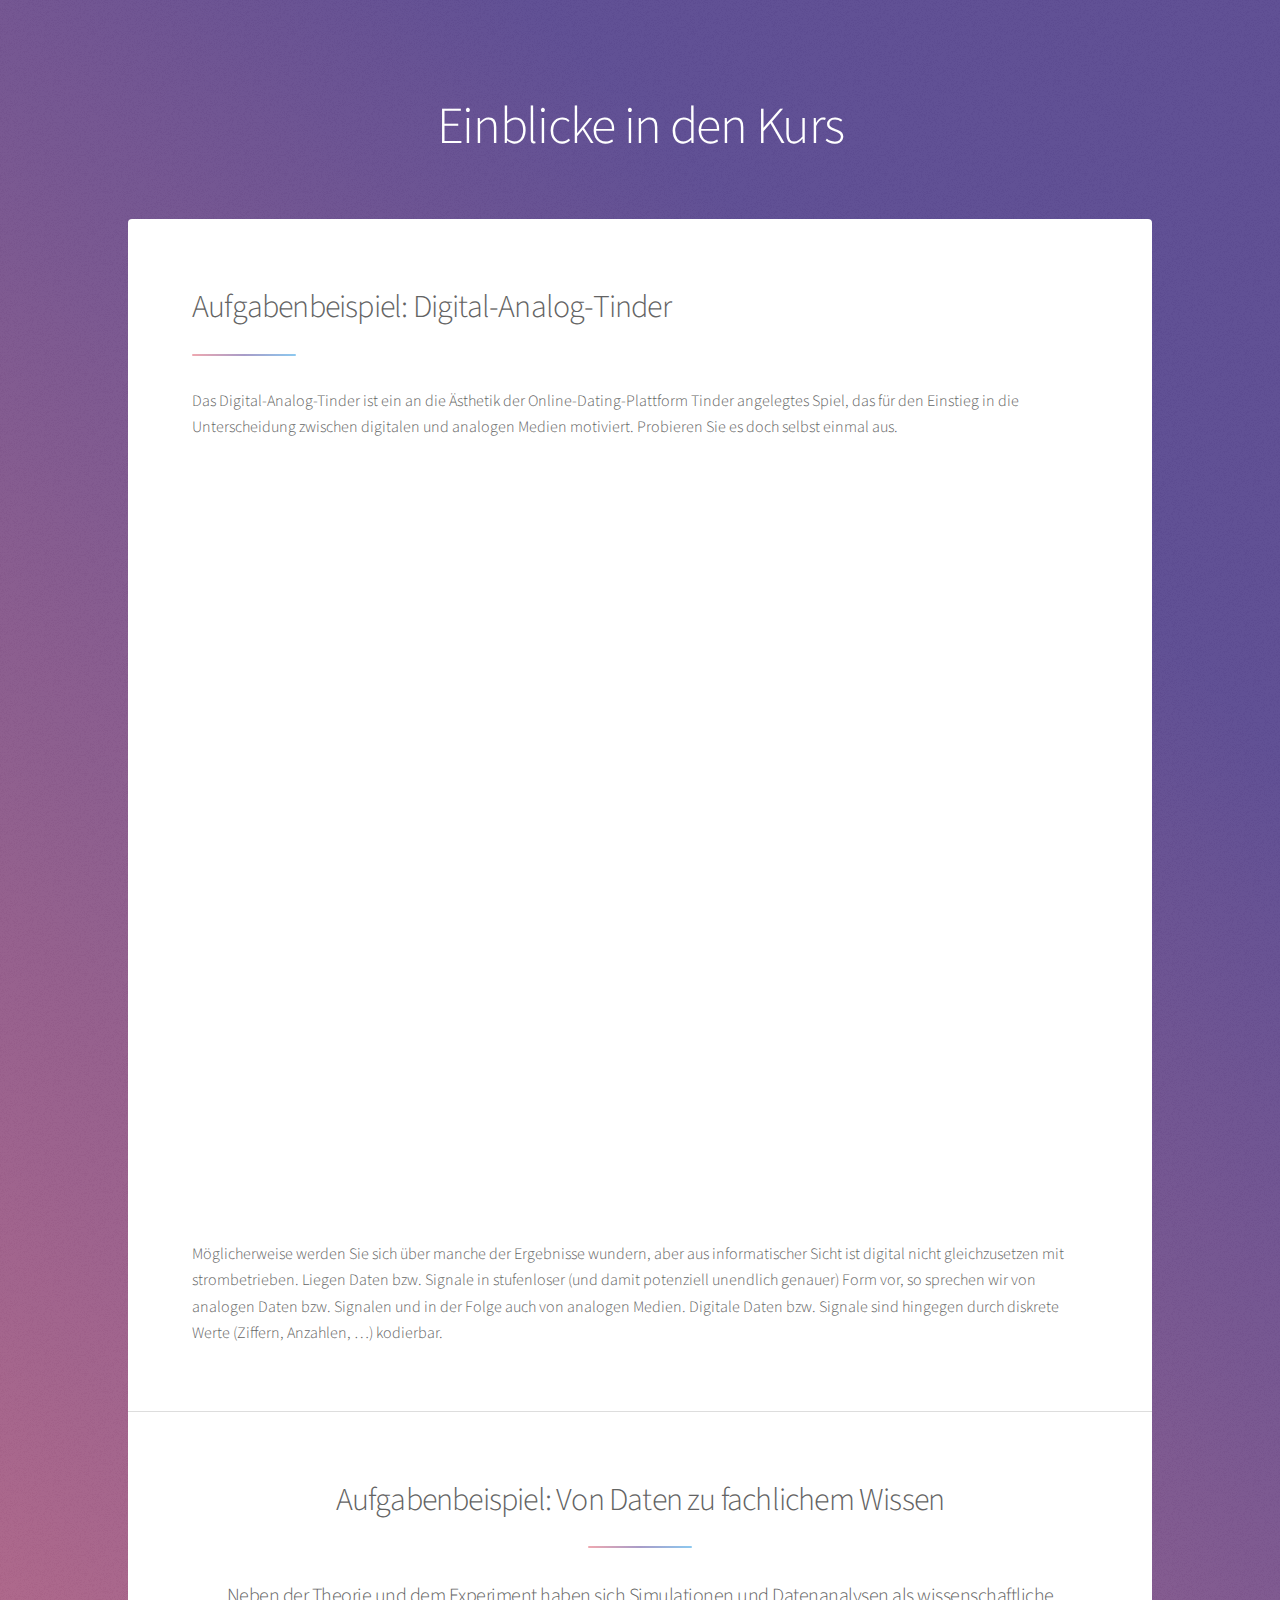
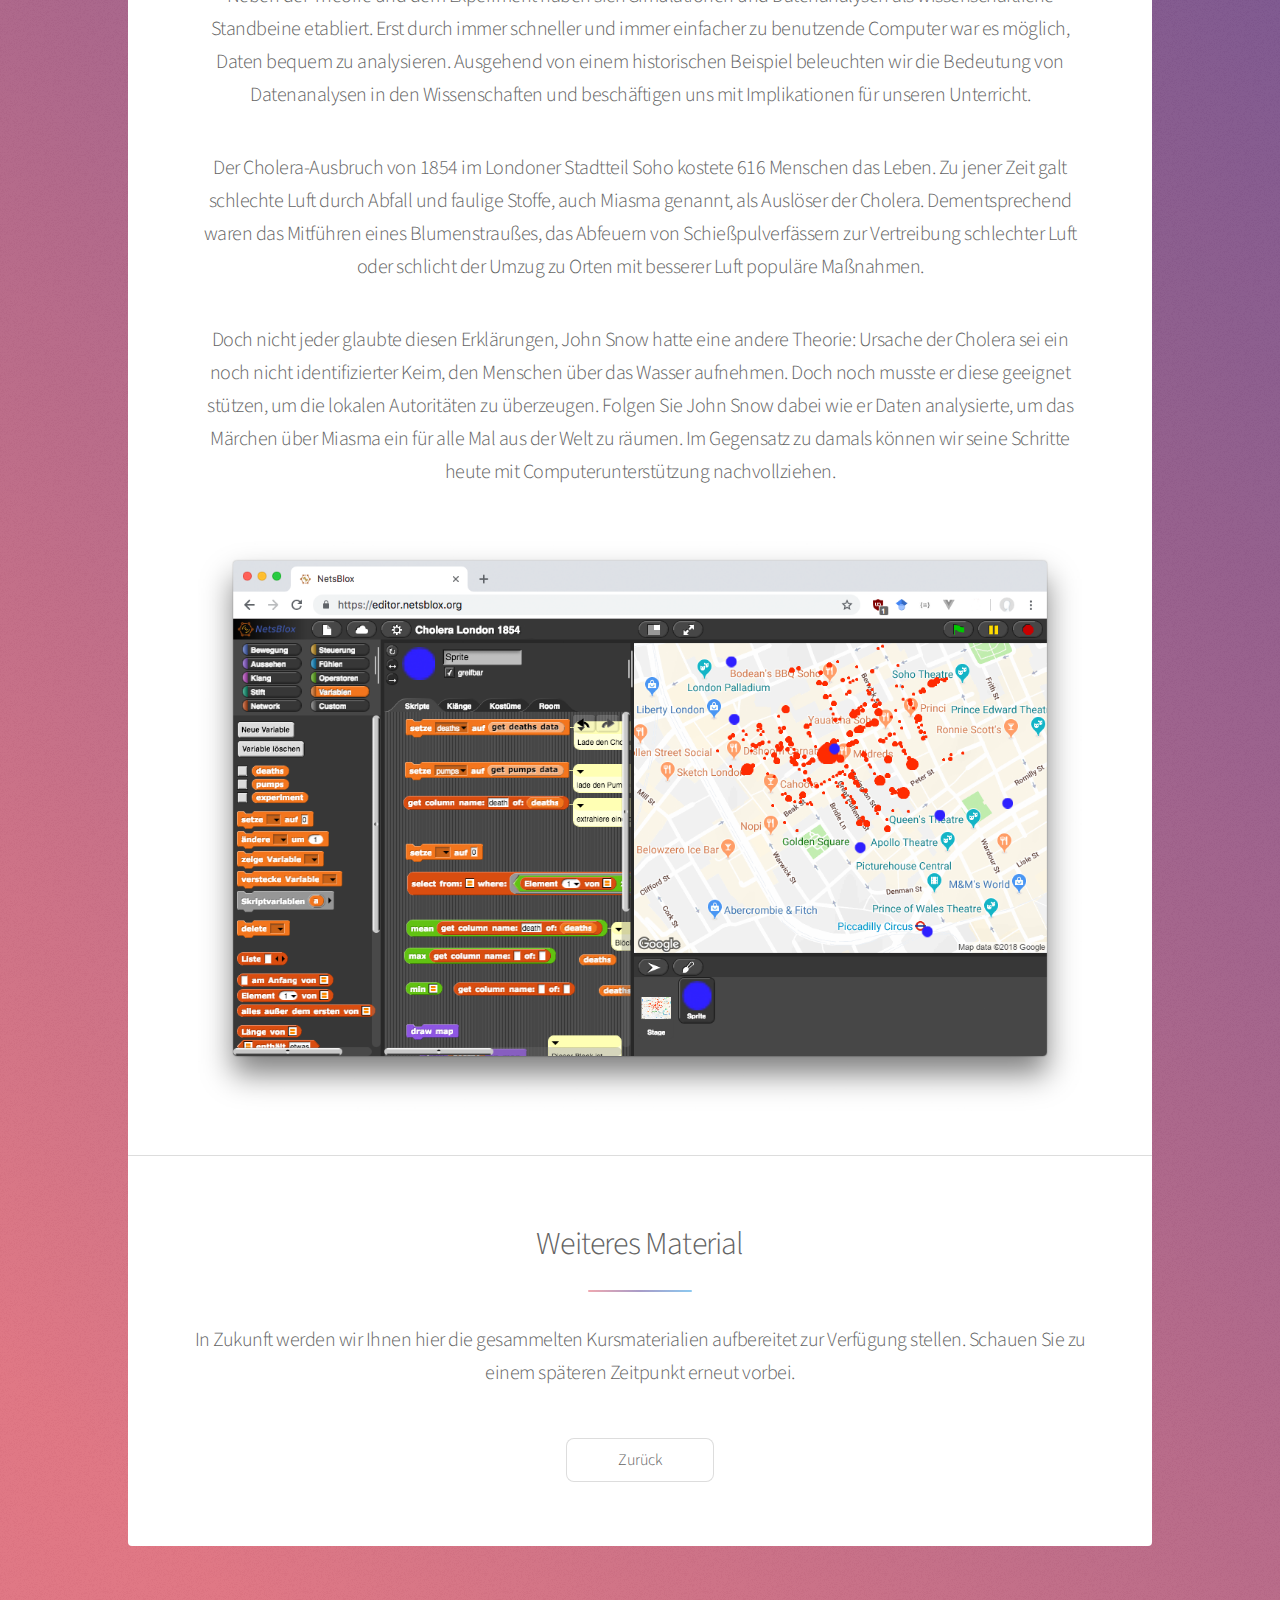
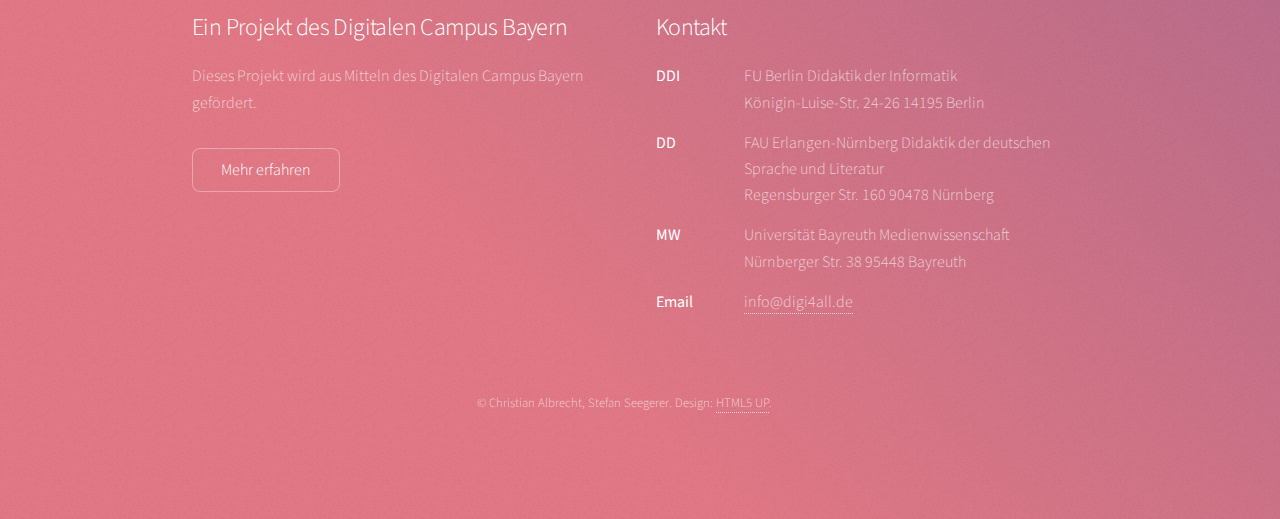
==== details.html @ 06f34b9c "website new design" ====
<!DOCTYPE HTML>
<!--
	Stellar by HTML5 UP
	html5up.net | @ajlkn
	Free for personal and commercial use under the CCA 3.0 license (html5up.net/license)
-->
<html>
	<head>
		<title>digi4all</title>
		<meta charset="utf-8" />
		<meta name="viewport" content="width=device-width, initial-scale=1, user-scalable=no" />
		<link rel="stylesheet" href="assets/css/main.css" />
		<noscript><link rel="stylesheet" href="assets/css/noscript.css" /></noscript>
	</head>
	<body class="">

		<!-- Wrapper -->
			<div id="wrapper">

				<!-- Header -->
					<header id="header" class="alt">
						<h1>Einblicke in den Kurs</h1>
					</header>



				<!-- Main -->
					<div id="main">

						<!-- Introduction -->
							<section id="intro" class="main">
								<div class="spotlight">
									<div class="content">
										<header class="major">
											<h2>Aufgabenbeispiel: Digital-Analog-Tinder</h2>
										</header>
										<p>Das Digital-Analog-Tinder ist ein an die Ästhetik der Online-Dating-Plattform Tinder angelegtes Spiel, das für den Einstieg in die Unterscheidung zwischen digitalen und analogen Medien motiviert. Probieren Sie es doch selbst einmal aus.</p>
                                        <iframe src="http://www.stefanseegerer.de/digi4all-interactives/digital-analog-tinder/index.html?comments" width="100%" height="760px"> </iframe>
                                        <p>Möglicherweise werden Sie sich über manche der Ergebnisse wundern, aber aus informatischer Sicht ist digital nicht gleichzusetzen mit strombetrieben. Liegen Daten bzw. Signale in stufenloser (und damit potenziell unendlich genauer) Form vor, so sprechen wir von analogen Daten bzw. Signalen und in der Folge auch von analogen Medien. Digitale Daten bzw. Signale sind hingegen durch diskrete Werte (Ziffern, Anzahlen, …) kodierbar.</p>
									</div>
								</div>
							</section>

						<!-- First Section -->
							<section id="first" class="main special">
								<header class="major">
									<h2>Aufgabenbeispiel: Von Daten zu fachlichem Wissen</h2>
                                    <p>Neben der Theorie und dem Experiment haben sich Simulationen und Datenanalysen als wissenschaftliche Standbeine etabliert. Erst durch immer schneller und immer einfacher zu benutzende Computer war es möglich, Daten bequem zu analysieren. Ausgehend von einem historischen Beispiel beleuchten wir die Bedeutung von Datenanalysen in den Wissenschaften und beschäftigen uns mit Implikationen für unseren Unterricht.</p>
                                    
                                    <p>Der Cholera-Ausbruch von 1854 im Londoner Stadtteil Soho kostete 616 Menschen das Leben. Zu jener Zeit galt schlechte Luft durch Abfall und faulige Stoffe, auch Miasma genannt, als Auslöser der Cholera. Dementsprechend waren das Mitführen eines Blumenstraußes, das Abfeuern von Schießpulverfässern zur Vertreibung schlechter Luft oder schlicht der Umzug zu Orten mit besserer Luft populäre Maßnahmen.</p>
                                        
                                    <p>Doch nicht jeder glaubte diesen Erklärungen, John Snow hatte eine andere Theorie: Ursache der Cholera sei ein noch nicht identifizierter Keim, den Menschen über das Wasser aufnehmen. Doch noch musste er diese geeignet stützen, um die lokalen Autoritäten zu überzeugen. Folgen Sie John Snow dabei wie er Daten analysierte, um das Märchen über Miasma ein für alle Mal aus der Welt zu räumen. Im Gegensatz zu damals können wir seine Schritte heute mit Computerunterstützung nachvollziehen.</p>
								</header>
								
                                <img src="images/netsblox.png" width="100%"/>
							</section>

						<!-- Second Section -->
							<section id="second" class="main special">
								<header class="major">
									<h2>Weiteres Material</h2>
									<p>In Zukunft werden wir Ihnen hier die gesammelten Kursmaterialien aufbereitet zur Verfügung stellen. Schauen Sie zu einem späteren Zeitpunkt erneut vorbei.</p>
								</header>
                                <footer>
                                    
                                    <ul class="actions special">
										<li><a href="main.html" class="button">Zurück</a></li>
									</ul>

                                </footer>
							</section>

					</div>

				<!-- Footer -->
					<footer id="footer">
						<section>
							<h2>Ein Projekt des Digitalen Campus Bayern</h2>
							<p>Dieses Projekt wird aus Mitteln des Digitalen Campus Bayern gefördert.</p>
							<ul class="actions">
								<li><a href="https://www.stmwk.bayern.de/studenten/digitalisierung/hochschule-digitaler-campus.html" class="button">Mehr erfahren</a></li>
							</ul>
						</section>
						<section>
							<h2>Kontakt</h2>
							<dl class="alt">
								<dt>DDI</dt>
								<dd>FU Berlin Didaktik der Informatik <br> Königin-Luise-Str. 24-26 14195 Berlin</dd>
								<dt>DD</dt>
								<dd>FAU Erlangen-Nürnberg Didaktik der deutschen Sprache und Literatur <br> Regensburger Str. 160 90478 Nürnberg</dd>
                                <dt>MW</dt>
								<dd>Universität Bayreuth Medienwissenschaft <br> Nürnberger Str. 38 95448 Bayreuth</dd>
								<dt>Email</dt>
								<dd><a href="mailto:info@digi4all.de">info@digi4all.de</a></dd>
							</dl>
						</section>
						<p class="copyright">© Christian Albrecht, Stefan Seegerer. Design: <a href="https://html5up.net">HTML5 UP</a>.</p>
					</footer>

			</div>

		<!-- Scripts -->
			<script src="assets/js/jquery.min.js"></script>
			<script src="assets/js/jquery.scrollex.min.js"></script>
			<script src="assets/js/jquery.scrolly.min.js"></script>
			<script src="assets/js/browser.min.js"></script>
			<script src="assets/js/breakpoints.min.js"></script>
			<script src="assets/js/util.js"></script>
			<script src="assets/js/main.js"></script>

	
</body>
</html>
---- assets/css/main.css ----
@import url(font-awesome.min.css);
@import "https://fonts.googleapis.com/css?family=Source+Sans+Pro:300,400";

/*
	Stellar by HTML5 UP
	html5up.net | @ajlkn
	Free for personal and commercial use under the CCA 3.0 license (html5up.net/license)
*/

html, body, div, span, applet, object,
iframe, h1, h2, h3, h4, h5, h6, p, blockquote,
pre, a, abbr, acronym, address, big, cite,
code, del, dfn, em, img, ins, kbd, q, s, samp,
small, strike, strong, sub, sup, tt, var, b,
u, i, center, dl, dt, dd, ol, ul, li, fieldset,
form, label, legend, table, caption, tbody,
tfoot, thead, tr, th, td, article, aside,
canvas, details, embed, figure, figcaption,
footer, header, hgroup, menu, nav, output, ruby,
section, summary, time, mark, audio, video {
	margin: 0;
	padding: 0;
	border: 0;
	font-size: 100%;
	font: inherit;
	vertical-align: baseline;}

article, aside, details, figcaption, figure,
footer, header, hgroup, menu, nav, section {
	display: block;}

body {
	line-height: 1;
}

ol, ul {
	list-style: none;
}

blockquote, q {
	quotes: none;
}

	blockquote:before, blockquote:after, q:before, q:after {
		content: '';
		content: none;
	}

table {
	border-collapse: collapse;
	border-spacing: 0;
}

body {
	-webkit-text-size-adjust: none;
}

mark {
	background-color: transparent;
	color: inherit;
}

input::-moz-focus-inner {
	border: 0;
	padding: 0;
}

input, select, textarea {
	-moz-appearance: none;
	-webkit-appearance: none;
	-ms-appearance: none;
	appearance: none;
}

/* Basic */

	@-ms-viewport {
		width: device-width;
	}

	body {
		-ms-overflow-style: scrollbar;
	}

	@media screen and (max-width: 480px) {

		html, body {
			min-width: 320px;
		}

	}

	html {
		box-sizing: border-box;
	}

	*, *:before, *:after {
		box-sizing: inherit;
	}

	body {
		background-color: #935d8c;
		background-image: url("images/overlay.png"), -moz-linear-gradient(45deg, #e37682 15%, #5f4d93 85%);
		background-image: url("images/overlay.png"), -webkit-linear-gradient(45deg, #e37682 15%, #5f4d93 85%);
		background-image: url("images/overlay.png"), -ms-linear-gradient(45deg, #e37682 15%, #5f4d93 85%);
		background-image: url("images/overlay.png"), linear-gradient(45deg, #e37682 15%, #5f4d93 85%);
	}

		body.is-preload *, body.is-preload *:before, body.is-preload *:after {
			-moz-animation: none !important;
			-webkit-animation: none !important;
			-ms-animation: none !important;
			animation: none !important;
			-moz-transition: none !important;
			-webkit-transition: none !important;
			-ms-transition: none !important;
			transition: none !important;
		}

/* Type */

	body {
		background-color: #935d8c;
		color: rgba(255, 255, 255, 0.65);
	}

	body, input, select, textarea {
		font-family: "Source Sans Pro", Helvetica, sans-serif;
		font-size: 17pt;
		font-weight: 300;
		line-height: 1.65;
	}

		@media screen and (max-width: 1680px) {

			body, input, select, textarea {
				font-size: 14pt;
			}

		}

		@media screen and (max-width: 1280px) {

			body, input, select, textarea {
				font-size: 12pt;
			}

		}

		@media screen and (max-width: 360px) {

			body, input, select, textarea {
				font-size: 11pt;
			}

		}

	a {
		-moz-transition: color 0.2s ease, border-bottom 0.2s ease;
		-webkit-transition: color 0.2s ease, border-bottom 0.2s ease;
		-ms-transition: color 0.2s ease, border-bottom 0.2s ease;
		transition: color 0.2s ease, border-bottom 0.2s ease;
		text-decoration: none;
		border-bottom: dotted 1px;
		color: inherit;
	}

		a:hover {
			border-bottom-color: transparent;
		}

	strong, b {
		font-weight: 400;
	}

	em, i {
		font-style: italic;
	}

	p {
		margin: 0 0 2em 0;
	}

		p.content {
			-moz-columns: 20em 2;
			-webkit-columns: 20em 2;
			-ms-columns: 20em 2;
			columns: 20em 2;
			-moz-column-gap: 2em;
			-webkit-column-gap: 2em;
			-ms-column-gap: 2em;
			column-gap: 2em;
			text-align: justify;
		}

	h1, h2, h3, h4, h5, h6 {
		font-weight: 300;
		line-height: 1.5;
		margin: 0 0 0.7em 0;
		letter-spacing: -0.025em;
	}

		h1 a, h2 a, h3 a, h4 a, h5 a, h6 a {
			color: inherit;
			text-decoration: none;
		}

	h1 {
		font-size: 2.5em;
		line-height: 1.2;
	}

	h2 {
		font-size: 1.5em;
	}

	h3 {
		font-size: 1.25em;
	}

	h4 {
		font-size: 1.1em;
	}

	h5 {
		font-size: 0.9em;
	}

	h6 {
		font-size: 0.7em;
	}

	@media screen and (max-width: 736px) {

		h1 {
			font-size: 2em;
		}

	}

	sub {
		font-size: 0.8em;
		position: relative;
		top: 0.5em;
	}

	sup {
		font-size: 0.8em;
		position: relative;
		top: -0.5em;
	}

	blockquote {
		border-left: solid 4px;
		font-style: italic;
		margin: 0 0 2em 0;
		padding: 0.5em 0 0.5em 2em;
	}

	code {
		border-radius: 8px;
		border: solid 1px;
		font-family: "Courier New", monospace;
		font-size: 0.9em;
		margin: 0 0.25em;
		padding: 0.25em 0.65em;
	}

	pre {
		-webkit-overflow-scrolling: touch;
		font-family: "Courier New", monospace;
		font-size: 0.9em;
		margin: 0 0 2em 0;
	}

		pre code {
			display: block;
			line-height: 1.75;
			padding: 1em 1.5em;
			overflow-x: auto;
		}

	hr {
		border: 0;
		border-bottom: solid 1px;
		margin: 2em 0;
	}

		hr.major {
			margin: 3em 0;
		}

	.align-left {
		text-align: left;
	}

	.align-center {
		text-align: center;
	}

	.align-right {
		text-align: right;
	}

	input, select, textarea {
		color: #ffffff;
	}

	a:hover {
		color: #ffffff;
	}

	strong, b {
		color: #ffffff;
	}

	h1, h2, h3, h4, h5, h6 {
		color: #ffffff;
	}

	blockquote {
		border-left-color: rgba(255, 255, 255, 0.35);
	}

	code {
		background: rgba(255, 255, 255, 0.075);
		border-color: rgba(255, 255, 255, 0.35);
	}

	hr {
		border-bottom-color: rgba(255, 255, 255, 0.35);
	}

/* Row */

	.row {
		display: flex;
		flex-wrap: wrap;
		box-sizing: border-box;
		align-items: stretch;
	}

		.row > * {
			box-sizing: border-box;
		}

		.row.gtr-uniform > * > :last-child {
			margin-bottom: 0;
		}

		.row.aln-left {
			justify-content: flex-start;
		}

		.row.aln-center {
			justify-content: center;
		}

		.row.aln-right {
			justify-content: flex-end;
		}

		.row.aln-top {
			align-items: flex-start;
		}

		.row.aln-middle {
			align-items: center;
		}

		.row.aln-bottom {
			align-items: flex-end;
		}

		.row > .imp {
			order: -1;
		}

		.row > .col-1 {
			width: 8.3333333333%;
		}

		.row > .off-1 {
			margin-left: 8.3333333333%;
		}

		.row > .col-2 {
			width: 16.6666666667%;
		}

		.row > .off-2 {
			margin-left: 16.6666666667%;
		}

		.row > .col-3 {
			width: 25%;
		}

		.row > .off-3 {
			margin-left: 25%;
		}

		.row > .col-4 {
			width: 33.3333333333%;
		}

		.row > .off-4 {
			margin-left: 33.3333333333%;
		}

		.row > .col-5 {
			width: 41.6666666667%;
		}

		.row > .off-5 {
			margin-left: 41.6666666667%;
		}

		.row > .col-6 {
			width: 50%;
		}

		.row > .off-6 {
			margin-left: 50%;
		}

		.row > .col-7 {
			width: 58.3333333333%;
		}

		.row > .off-7 {
			margin-left: 58.3333333333%;
		}

		.row > .col-8 {
			width: 66.6666666667%;
		}

		.row > .off-8 {
			margin-left: 66.6666666667%;
		}

		.row > .col-9 {
			width: 75%;
		}

		.row > .off-9 {
			margin-left: 75%;
		}

		.row > .col-10 {
			width: 83.3333333333%;
		}

		.row > .off-10 {
			margin-left: 83.3333333333%;
		}

		.row > .col-11 {
			width: 91.6666666667%;
		}

		.row > .off-11 {
			margin-left: 91.6666666667%;
		}

		.row > .col-12 {
			width: 100%;
		}

		.row > .off-12 {
			margin-left: 100%;
		}

		.row.gtr-0 {
			margin-top: 0;
			margin-left: 0em;
		}

			.row.gtr-0 > * {
				padding: 0 0 0 0em;
			}

			.row.gtr-0.gtr-uniform {
				margin-top: 0em;
			}

				.row.gtr-0.gtr-uniform > * {
					padding-top: 0em;
				}

		.row.gtr-25 {
			margin-top: 0;
			margin-left: -0.375em;
		}

			.row.gtr-25 > * {
				padding: 0 0 0 0.375em;
			}

			.row.gtr-25.gtr-uniform {
				margin-top: -0.375em;
			}

				.row.gtr-25.gtr-uniform > * {
					padding-top: 0.375em;
				}

		.row.gtr-50 {
			margin-top: 0;
			margin-left: -0.75em;
		}

			.row.gtr-50 > * {
				padding: 0 0 0 0.75em;
			}

			.row.gtr-50.gtr-uniform {
				margin-top: -0.75em;
			}

				.row.gtr-50.gtr-uniform > * {
					padding-top: 0.75em;
				}

		.row {
			margin-top: 0;
			margin-left: -1.5em;
		}

			.row > * {
				padding: 0 0 0 1.5em;
			}

			.row.gtr-uniform {
				margin-top: -1.5em;
			}

				.row.gtr-uniform > * {
					padding-top: 1.5em;
				}

		.row.gtr-150 {
			margin-top: 0;
			margin-left: -2.25em;
		}

			.row.gtr-150 > * {
				padding: 0 0 0 2.25em;
			}

			.row.gtr-150.gtr-uniform {
				margin-top: -2.25em;
			}

				.row.gtr-150.gtr-uniform > * {
					padding-top: 2.25em;
				}

		.row.gtr-200 {
			margin-top: 0;
			margin-left: -3em;
		}

			.row.gtr-200 > * {
				padding: 0 0 0 3em;
			}

			.row.gtr-200.gtr-uniform {
				margin-top: -3em;
			}

				.row.gtr-200.gtr-uniform > * {
					padding-top: 3em;
				}

		@media screen and (max-width: 1680px) {

			.row {
				display: flex;
				flex-wrap: wrap;
				box-sizing: border-box;
				align-items: stretch;
			}

				.row > * {
					box-sizing: border-box;
				}

				.row.gtr-uniform > * > :last-child {
					margin-bottom: 0;
				}

				.row.aln-left {
					justify-content: flex-start;
				}

				.row.aln-center {
					justify-content: center;
				}

				.row.aln-right {
					justify-content: flex-end;
				}

				.row.aln-top {
					align-items: flex-start;
				}

				.row.aln-middle {
					align-items: center;
				}

				.row.aln-bottom {
					align-items: flex-end;
				}

				.row > .imp-xlarge {
					order: -1;
				}

				.row > .col-1-xlarge {
					width: 8.3333333333%;
				}

				.row > .off-1-xlarge {
					margin-left: 8.3333333333%;
				}

				.row > .col-2-xlarge {
					width: 16.6666666667%;
				}

				.row > .off-2-xlarge {
					margin-left: 16.6666666667%;
				}

				.row > .col-3-xlarge {
					width: 25%;
				}

				.row > .off-3-xlarge {
					margin-left: 25%;
				}

				.row > .col-4-xlarge {
					width: 33.3333333333%;
				}

				.row > .off-4-xlarge {
					margin-left: 33.3333333333%;
				}

				.row > .col-5-xlarge {
					width: 41.6666666667%;
				}

				.row > .off-5-xlarge {
					margin-left: 41.6666666667%;
				}

				.row > .col-6-xlarge {
					width: 50%;
				}

				.row > .off-6-xlarge {
					margin-left: 50%;
				}

				.row > .col-7-xlarge {
					width: 58.3333333333%;
				}

				.row > .off-7-xlarge {
					margin-left: 58.3333333333%;
				}

				.row > .col-8-xlarge {
					width: 66.6666666667%;
				}

				.row > .off-8-xlarge {
					margin-left: 66.6666666667%;
				}

				.row > .col-9-xlarge {
					width: 75%;
				}

				.row > .off-9-xlarge {
					margin-left: 75%;
				}

				.row > .col-10-xlarge {
					width: 83.3333333333%;
				}

				.row > .off-10-xlarge {
					margin-left: 83.3333333333%;
				}

				.row > .col-11-xlarge {
					width: 91.6666666667%;
				}

				.row > .off-11-xlarge {
					margin-left: 91.6666666667%;
				}

				.row > .col-12-xlarge {
					width: 100%;
				}

				.row > .off-12-xlarge {
					margin-left: 100%;
				}

				.row.gtr-0 {
					margin-top: 0;
					margin-left: 0em;
				}

					.row.gtr-0 > * {
						padding: 0 0 0 0em;
					}

					.row.gtr-0.gtr-uniform {
						margin-top: 0em;
					}

						.row.gtr-0.gtr-uniform > * {
							padding-top: 0em;
						}

				.row.gtr-25 {
					margin-top: 0;
					margin-left: -0.375em;
				}

					.row.gtr-25 > * {
						padding: 0 0 0 0.375em;
					}

					.row.gtr-25.gtr-uniform {
						margin-top: -0.375em;
					}

						.row.gtr-25.gtr-uniform > * {
							padding-top: 0.375em;
						}

				.row.gtr-50 {
					margin-top: 0;
					margin-left: -0.75em;
				}

					.row.gtr-50 > * {
						padding: 0 0 0 0.75em;
					}

					.row.gtr-50.gtr-uniform {
						margin-top: -0.75em;
					}

						.row.gtr-50.gtr-uniform > * {
							padding-top: 0.75em;
						}

				.row {
					margin-top: 0;
					margin-left: -1.5em;
				}

					.row > * {
						padding: 0 0 0 1.5em;
					}

					.row.gtr-uniform {
						margin-top: -1.5em;
					}

						.row.gtr-uniform > * {
							padding-top: 1.5em;
						}

				.row.gtr-150 {
					margin-top: 0;
					margin-left: -2.25em;
				}

					.row.gtr-150 > * {
						padding: 0 0 0 2.25em;
					}

					.row.gtr-150.gtr-uniform {
						margin-top: -2.25em;
					}

						.row.gtr-150.gtr-uniform > * {
							padding-top: 2.25em;
						}

				.row.gtr-200 {
					margin-top: 0;
					margin-left: -3em;
				}

					.row.gtr-200 > * {
						padding: 0 0 0 3em;
					}

					.row.gtr-200.gtr-uniform {
						margin-top: -3em;
					}

						.row.gtr-200.gtr-uniform > * {
							padding-top: 3em;
						}

		}

		@media screen and (max-width: 1280px) {

			.row {
				display: flex;
				flex-wrap: wrap;
				box-sizing: border-box;
				align-items: stretch;
			}

				.row > * {
					box-sizing: border-box;
				}

				.row.gtr-uniform > * > :last-child {
					margin-bottom: 0;
				}

				.row.aln-left {
					justify-content: flex-start;
				}

				.row.aln-center {
					justify-content: center;
				}

				.row.aln-right {
					justify-content: flex-end;
				}

				.row.aln-top {
					align-items: flex-start;
				}

				.row.aln-middle {
					align-items: center;
				}

				.row.aln-bottom {
					align-items: flex-end;
				}

				.row > .imp-large {
					order: -1;
				}

				.row > .col-1-large {
					width: 8.3333333333%;
				}

				.row > .off-1-large {
					margin-left: 8.3333333333%;
				}

				.row > .col-2-large {
					width: 16.6666666667%;
				}

				.row > .off-2-large {
					margin-left: 16.6666666667%;
				}

				.row > .col-3-large {
					width: 25%;
				}

				.row > .off-3-large {
					margin-left: 25%;
				}

				.row > .col-4-large {
					width: 33.3333333333%;
				}

				.row > .off-4-large {
					margin-left: 33.3333333333%;
				}

				.row > .col-5-large {
					width: 41.6666666667%;
				}

				.row > .off-5-large {
					margin-left: 41.6666666667%;
				}

				.row > .col-6-large {
					width: 50%;
				}

				.row > .off-6-large {
					margin-left: 50%;
				}

				.row > .col-7-large {
					width: 58.3333333333%;
				}

				.row > .off-7-large {
					margin-left: 58.3333333333%;
				}

				.row > .col-8-large {
					width: 66.6666666667%;
				}

				.row > .off-8-large {
					margin-left: 66.6666666667%;
				}

				.row > .col-9-large {
					width: 75%;
				}

				.row > .off-9-large {
					margin-left: 75%;
				}

				.row > .col-10-large {
					width: 83.3333333333%;
				}

				.row > .off-10-large {
					margin-left: 83.3333333333%;
				}

				.row > .col-11-large {
					width: 91.6666666667%;
				}

				.row > .off-11-large {
					margin-left: 91.6666666667%;
				}

				.row > .col-12-large {
					width: 100%;
				}

				.row > .off-12-large {
					margin-left: 100%;
				}

				.row.gtr-0 {
					margin-top: 0;
					margin-left: 0em;
				}

					.row.gtr-0 > * {
						padding: 0 0 0 0em;
					}

					.row.gtr-0.gtr-uniform {
						margin-top: 0em;
					}

						.row.gtr-0.gtr-uniform > * {
							padding-top: 0em;
						}

				.row.gtr-25 {
					margin-top: 0;
					margin-left: -0.375em;
				}

					.row.gtr-25 > * {
						padding: 0 0 0 0.375em;
					}

					.row.gtr-25.gtr-uniform {
						margin-top: -0.375em;
					}

						.row.gtr-25.gtr-uniform > * {
							padding-top: 0.375em;
						}

				.row.gtr-50 {
					margin-top: 0;
					margin-left: -0.75em;
				}

					.row.gtr-50 > * {
						padding: 0 0 0 0.75em;
					}

					.row.gtr-50.gtr-uniform {
						margin-top: -0.75em;
					}

						.row.gtr-50.gtr-uniform > * {
							padding-top: 0.75em;
						}

				.row {
					margin-top: 0;
					margin-left: -1.5em;
				}

					.row > * {
						padding: 0 0 0 1.5em;
					}

					.row.gtr-uniform {
						margin-top: -1.5em;
					}

						.row.gtr-uniform > * {
							padding-top: 1.5em;
						}

				.row.gtr-150 {
					margin-top: 0;
					margin-left: -2.25em;
				}

					.row.gtr-150 > * {
						padding: 0 0 0 2.25em;
					}

					.row.gtr-150.gtr-uniform {
						margin-top: -2.25em;
					}

						.row.gtr-150.gtr-uniform > * {
							padding-top: 2.25em;
						}

				.row.gtr-200 {
					margin-top: 0;
					margin-left: -3em;
				}

					.row.gtr-200 > * {
						padding: 0 0 0 3em;
					}

					.row.gtr-200.gtr-uniform {
						margin-top: -3em;
					}

						.row.gtr-200.gtr-uniform > * {
							padding-top: 3em;
						}

		}

		@media screen and (max-width: 980px) {

			.row {
				display: flex;
				flex-wrap: wrap;
				box-sizing: border-box;
				align-items: stretch;
			}

				.row > * {
					box-sizing: border-box;
				}

				.row.gtr-uniform > * > :last-child {
					margin-bottom: 0;
				}

				.row.aln-left {
					justify-content: flex-start;
				}

				.row.aln-center {
					justify-content: center;
				}

				.row.aln-right {
					justify-content: flex-end;
				}

				.row.aln-top {
					align-items: flex-start;
				}

				.row.aln-middle {
					align-items: center;
				}

				.row.aln-bottom {
					align-items: flex-end;
				}

				.row > .imp-medium {
					order: -1;
				}

				.row > .col-1-medium {
					width: 8.3333333333%;
				}

				.row > .off-1-medium {
					margin-left: 8.3333333333%;
				}

				.row > .col-2-medium {
					width: 16.6666666667%;
				}

				.row > .off-2-medium {
					margin-left: 16.6666666667%;
				}

				.row > .col-3-medium {
					width: 25%;
				}

				.row > .off-3-medium {
					margin-left: 25%;
				}

				.row > .col-4-medium {
					width: 33.3333333333%;
				}

				.row > .off-4-medium {
					margin-left: 33.3333333333%;
				}

				.row > .col-5-medium {
					width: 41.6666666667%;
				}

				.row > .off-5-medium {
					margin-left: 41.6666666667%;
				}

				.row > .col-6-medium {
					width: 50%;
				}

				.row > .off-6-medium {
					margin-left: 50%;
				}

				.row > .col-7-medium {
					width: 58.3333333333%;
				}

				.row > .off-7-medium {
					margin-left: 58.3333333333%;
				}

				.row > .col-8-medium {
					width: 66.6666666667%;
				}

				.row > .off-8-medium {
					margin-left: 66.6666666667%;
				}

				.row > .col-9-medium {
					width: 75%;
				}

				.row > .off-9-medium {
					margin-left: 75%;
				}

				.row > .col-10-medium {
					width: 83.3333333333%;
				}

				.row > .off-10-medium {
					margin-left: 83.3333333333%;
				}

				.row > .col-11-medium {
					width: 91.6666666667%;
				}

				.row > .off-11-medium {
					margin-left: 91.6666666667%;
				}

				.row > .col-12-medium {
					width: 100%;
				}

				.row > .off-12-medium {
					margin-left: 100%;
				}

				.row.gtr-0 {
					margin-top: 0;
					margin-left: 0em;
				}

					.row.gtr-0 > * {
						padding: 0 0 0 0em;
					}

					.row.gtr-0.gtr-uniform {
						margin-top: 0em;
					}

						.row.gtr-0.gtr-uniform > * {
							padding-top: 0em;
						}

				.row.gtr-25 {
					margin-top: 0;
					margin-left: -0.375em;
				}

					.row.gtr-25 > * {
						padding: 0 0 0 0.375em;
					}

					.row.gtr-25.gtr-uniform {
						margin-top: -0.375em;
					}

						.row.gtr-25.gtr-uniform > * {
							padding-top: 0.375em;
						}

				.row.gtr-50 {
					margin-top: 0;
					margin-left: -0.75em;
				}

					.row.gtr-50 > * {
						padding: 0 0 0 0.75em;
					}

					.row.gtr-50.gtr-uniform {
						margin-top: -0.75em;
					}

						.row.gtr-50.gtr-uniform > * {
							padding-top: 0.75em;
						}

				.row {
					margin-top: 0;
					margin-left: -1.5em;
				}

					.row > * {
						padding: 0 0 0 1.5em;
					}

					.row.gtr-uniform {
						margin-top: -1.5em;
					}

						.row.gtr-uniform > * {
							padding-top: 1.5em;
						}

				.row.gtr-150 {
					margin-top: 0;
					margin-left: -2.25em;
				}

					.row.gtr-150 > * {
						padding: 0 0 0 2.25em;
					}

					.row.gtr-150.gtr-uniform {
						margin-top: -2.25em;
					}

						.row.gtr-150.gtr-uniform > * {
							padding-top: 2.25em;
						}

				.row.gtr-200 {
					margin-top: 0;
					margin-left: -3em;
				}

					.row.gtr-200 > * {
						padding: 0 0 0 3em;
					}

					.row.gtr-200.gtr-uniform {
						margin-top: -3em;
					}

						.row.gtr-200.gtr-uniform > * {
							padding-top: 3em;
						}

		}

		@media screen and (max-width: 736px) {

			.row {
				display: flex;
				flex-wrap: wrap;
				box-sizing: border-box;
				align-items: stretch;
			}

				.row > * {
					box-sizing: border-box;
				}

				.row.gtr-uniform > * > :last-child {
					margin-bottom: 0;
				}

				.row.aln-left {
					justify-content: flex-start;
				}

				.row.aln-center {
					justify-content: center;
				}

				.row.aln-right {
					justify-content: flex-end;
				}

				.row.aln-top {
					align-items: flex-start;
				}

				.row.aln-middle {
					align-items: center;
				}

				.row.aln-bottom {
					align-items: flex-end;
				}

				.row > .imp-small {
					order: -1;
				}

				.row > .col-1-small {
					width: 8.3333333333%;
				}

				.row > .off-1-small {
					margin-left: 8.3333333333%;
				}

				.row > .col-2-small {
					width: 16.6666666667%;
				}

				.row > .off-2-small {
					margin-left: 16.6666666667%;
				}

				.row > .col-3-small {
					width: 25%;
				}

				.row > .off-3-small {
					margin-left: 25%;
				}

				.row > .col-4-small {
					width: 33.3333333333%;
				}

				.row > .off-4-small {
					margin-left: 33.3333333333%;
				}

				.row > .col-5-small {
					width: 41.6666666667%;
				}

				.row > .off-5-small {
					margin-left: 41.6666666667%;
				}

				.row > .col-6-small {
					width: 50%;
				}

				.row > .off-6-small {
					margin-left: 50%;
				}

				.row > .col-7-small {
					width: 58.3333333333%;
				}

				.row > .off-7-small {
					margin-left: 58.3333333333%;
				}

				.row > .col-8-small {
					width: 66.6666666667%;
				}

				.row > .off-8-small {
					margin-left: 66.6666666667%;
				}

				.row > .col-9-small {
					width: 75%;
				}

				.row > .off-9-small {
					margin-left: 75%;
				}

				.row > .col-10-small {
					width: 83.3333333333%;
				}

				.row > .off-10-small {
					margin-left: 83.3333333333%;
				}

				.row > .col-11-small {
					width: 91.6666666667%;
				}

				.row > .off-11-small {
					margin-left: 91.6666666667%;
				}

				.row > .col-12-small {
					width: 100%;
				}

				.row > .off-12-small {
					margin-left: 100%;
				}

				.row.gtr-0 {
					margin-top: 0;
					margin-left: 0em;
				}

					.row.gtr-0 > * {
						padding: 0 0 0 0em;
					}

					.row.gtr-0.gtr-uniform {
						margin-top: 0em;
					}

						.row.gtr-0.gtr-uniform > * {
							padding-top: 0em;
						}

				.row.gtr-25 {
					margin-top: 0;
					margin-left: -0.25em;
				}

					.row.gtr-25 > * {
						padding: 0 0 0 0.25em;
					}

					.row.gtr-25.gtr-uniform {
						margin-top: -0.25em;
					}

						.row.gtr-25.gtr-uniform > * {
							padding-top: 0.25em;
						}

				.row.gtr-50 {
					margin-top: 0;
					margin-left: -0.5em;
				}

					.row.gtr-50 > * {
						padding: 0 0 0 0.5em;
					}

					.row.gtr-50.gtr-uniform {
						margin-top: -0.5em;
					}

						.row.gtr-50.gtr-uniform > * {
							padding-top: 0.5em;
						}

				.row {
					margin-top: 0;
					margin-left: -1em;
				}

					.row > * {
						padding: 0 0 0 1em;
					}

					.row.gtr-uniform {
						margin-top: -1em;
					}

						.row.gtr-uniform > * {
							padding-top: 1em;
						}

				.row.gtr-150 {
					margin-top: 0;
					margin-left: -1.5em;
				}

					.row.gtr-150 > * {
						padding: 0 0 0 1.5em;
					}

					.row.gtr-150.gtr-uniform {
						margin-top: -1.5em;
					}

						.row.gtr-150.gtr-uniform > * {
							padding-top: 1.5em;
						}

				.row.gtr-200 {
					margin-top: 0;
					margin-left: -2em;
				}

					.row.gtr-200 > * {
						padding: 0 0 0 2em;
					}

					.row.gtr-200.gtr-uniform {
						margin-top: -2em;
					}

						.row.gtr-200.gtr-uniform > * {
							padding-top: 2em;
						}

		}

		@media screen and (max-width: 480px) {

			.row {
				display: flex;
				flex-wrap: wrap;
				box-sizing: border-box;
				align-items: stretch;
			}

				.row > * {
					box-sizing: border-box;
				}

				.row.gtr-uniform > * > :last-child {
					margin-bottom: 0;
				}

				.row.aln-left {
					justify-content: flex-start;
				}

				.row.aln-center {
					justify-content: center;
				}

				.row.aln-right {
					justify-content: flex-end;
				}

				.row.aln-top {
					align-items: flex-start;
				}

				.row.aln-middle {
					align-items: center;
				}

				.row.aln-bottom {
					align-items: flex-end;
				}

				.row > .imp-xsmall {
					order: -1;
				}

				.row > .col-1-xsmall {
					width: 8.3333333333%;
				}

				.row > .off-1-xsmall {
					margin-left: 8.3333333333%;
				}

				.row > .col-2-xsmall {
					width: 16.6666666667%;
				}

				.row > .off-2-xsmall {
					margin-left: 16.6666666667%;
				}

				.row > .col-3-xsmall {
					width: 25%;
				}

				.row > .off-3-xsmall {
					margin-left: 25%;
				}

				.row > .col-4-xsmall {
					width: 33.3333333333%;
				}

				.row > .off-4-xsmall {
					margin-left: 33.3333333333%;
				}

				.row > .col-5-xsmall {
					width: 41.6666666667%;
				}

				.row > .off-5-xsmall {
					margin-left: 41.6666666667%;
				}

				.row > .col-6-xsmall {
					width: 50%;
				}

				.row > .off-6-xsmall {
					margin-left: 50%;
				}

				.row > .col-7-xsmall {
					width: 58.3333333333%;
				}

				.row > .off-7-xsmall {
					margin-left: 58.3333333333%;
				}

				.row > .col-8-xsmall {
					width: 66.6666666667%;
				}

				.row > .off-8-xsmall {
					margin-left: 66.6666666667%;
				}

				.row > .col-9-xsmall {
					width: 75%;
				}

				.row > .off-9-xsmall {
					margin-left: 75%;
				}

				.row > .col-10-xsmall {
					width: 83.3333333333%;
				}

				.row > .off-10-xsmall {
					margin-left: 83.3333333333%;
				}

				.row > .col-11-xsmall {
					width: 91.6666666667%;
				}

				.row > .off-11-xsmall {
					margin-left: 91.6666666667%;
				}

				.row > .col-12-xsmall {
					width: 100%;
				}

				.row > .off-12-xsmall {
					margin-left: 100%;
				}

				.row.gtr-0 {
					margin-top: 0;
					margin-left: 0em;
				}

					.row.gtr-0 > * {
						padding: 0 0 0 0em;
					}

					.row.gtr-0.gtr-uniform {
						margin-top: 0em;
					}

						.row.gtr-0.gtr-uniform > * {
							padding-top: 0em;
						}

				.row.gtr-25 {
					margin-top: 0;
					margin-left: -0.3125em;
				}

					.row.gtr-25 > * {
						padding: 0 0 0 0.3125em;
					}

					.row.gtr-25.gtr-uniform {
						margin-top: -0.3125em;
					}

						.row.gtr-25.gtr-uniform > * {
							padding-top: 0.3125em;
						}

				.row.gtr-50 {
					margin-top: 0;
					margin-left: -0.625em;
				}

					.row.gtr-50 > * {
						padding: 0 0 0 0.625em;
					}

					.row.gtr-50.gtr-uniform {
						margin-top: -0.625em;
					}

						.row.gtr-50.gtr-uniform > * {
							padding-top: 0.625em;
						}

				.row {
					margin-top: 0;
					margin-left: -1.25em;
				}

					.row > * {
						padding: 0 0 0 1.25em;
					}

					.row.gtr-uniform {
						margin-top: -1.25em;
					}

						.row.gtr-uniform > * {
							padding-top: 1.25em;
						}

				.row.gtr-150 {
					margin-top: 0;
					margin-left: -1.875em;
				}

					.row.gtr-150 > * {
						padding: 0 0 0 1.875em;
					}

					.row.gtr-150.gtr-uniform {
						margin-top: -1.875em;
					}

						.row.gtr-150.gtr-uniform > * {
							padding-top: 1.875em;
						}

				.row.gtr-200 {
					margin-top: 0;
					margin-left: -2.5em;
				}

					.row.gtr-200 > * {
						padding: 0 0 0 2.5em;
					}

					.row.gtr-200.gtr-uniform {
						margin-top: -2.5em;
					}

						.row.gtr-200.gtr-uniform > * {
							padding-top: 2.5em;
						}

		}

/* Box */

	.box {
		border-radius: 8px;
		border: solid;
		margin-bottom: 2em;
		padding: 1.5em;
	}

		.box > :last-child,
		.box > :last-child > :last-child,
		.box > :last-child > :last-child > :last-child {
			margin-bottom: 0;
		}

		.box.alt {
			border: 0;
			border-radius: 0;
			padding: 0;
		}

	.box {
		border-color: rgba(255, 255, 255, 0.35);
	}

/* Button */

	input[type="submit"],
	input[type="reset"],
	input[type="button"],
	button,
	.button {
		-moz-appearance: none;
		-webkit-appearance: none;
		-ms-appearance: none;
		appearance: none;
		-moz-transition: background-color 0.2s ease-in-out, color 0.2s ease-in-out;
		-webkit-transition: background-color 0.2s ease-in-out, color 0.2s ease-in-out;
		-ms-transition: background-color 0.2s ease-in-out, color 0.2s ease-in-out;
		transition: background-color 0.2s ease-in-out, color 0.2s ease-in-out;
		border-radius: 8px;
		border: 0;
		cursor: pointer;
		display: inline-block;
		font-weight: 300;
		height: 2.75em;
		line-height: 2.75em;
		min-width: 9.25em;
		padding: 0 1.5em;
		text-align: center;
		text-decoration: none;
		white-space: nowrap;
	}

		input[type="submit"].icon,
		input[type="reset"].icon,
		input[type="button"].icon,
		button.icon,
		.button.icon {
			padding-left: 1.35em;
		}

			input[type="submit"].icon:before,
			input[type="reset"].icon:before,
			input[type="button"].icon:before,
			button.icon:before,
			.button.icon:before {
				margin-right: 0.5em;
			}

		input[type="submit"].fit,
		input[type="reset"].fit,
		input[type="button"].fit,
		button.fit,
		.button.fit {
			width: 100%;
		}

		input[type="submit"].small,
		input[type="reset"].small,
		input[type="button"].small,
		button.small,
		.button.small {
			font-size: 0.8em;
		}

		input[type="submit"].large,
		input[type="reset"].large,
		input[type="button"].large,
		button.large,
		.button.large {
			font-size: 1.35em;
		}

		input[type="submit"].disabled, input[type="submit"]:disabled,
		input[type="reset"].disabled,
		input[type="reset"]:disabled,
		input[type="button"].disabled,
		input[type="button"]:disabled,
		button.disabled,
		button:disabled,
		.button.disabled,
		.button:disabled {
			pointer-events: none;
			opacity: 0.25;
		}

		@media screen and (max-width: 736px) {

			input[type="submit"],
			input[type="reset"],
			input[type="button"],
			button,
			.button {
				min-width: 0;
			}

		}

	input[type="submit"],
	input[type="reset"],
	input[type="button"],
	button,
	.button {
		background-color: transparent;
		box-shadow: inset 0 0 0 1px rgba(255, 255, 255, 0.35);
		color: #ffffff !important;
	}

		input[type="submit"]:hover,
		input[type="reset"]:hover,
		input[type="button"]:hover,
		button:hover,
		.button:hover {
			background-color: rgba(255, 255, 255, 0.075);
		}

		input[type="submit"]:active,
		input[type="reset"]:active,
		input[type="button"]:active,
		button:active,
		.button:active {
			background-color: rgba(255, 255, 255, 0.2);
		}

		input[type="submit"].icon:before,
		input[type="reset"].icon:before,
		input[type="button"].icon:before,
		button.icon:before,
		.button.icon:before {
			color: rgba(255, 255, 255, 0.5);
		}

		input[type="submit"].primary,
		input[type="reset"].primary,
		input[type="button"].primary,
		button.primary,
		.button.primary {
			background-color: #8cc9f0;
			color: #ffffff !important;
			box-shadow: none;
		}

			input[type="submit"].primary:hover,
			input[type="reset"].primary:hover,
			input[type="button"].primary:hover,
			button.primary:hover,
			.button.primary:hover {
				background-color: #9acff2;
			}

			input[type="submit"].primary:active,
			input[type="reset"].primary:active,
			input[type="button"].primary:active,
			button.primary:active,
			.button.primary:active {
				background-color: #7ec3ee;
			}

			input[type="submit"].primary.icon:before,
			input[type="reset"].primary.icon:before,
			input[type="button"].primary.icon:before,
			button.primary.icon:before,
			.button.primary.icon:before {
				color: #ffffff !important;
			}

/* Form */

	form {
		margin: 0 0 2em 0;
	}

	label {
		display: block;
		font-size: 0.9em;
		font-weight: 400;
		margin: 0 0 1em 0;
	}

	input[type="text"],
	input[type="password"],
	input[type="email"],
	select,
	textarea {
		-moz-appearance: none;
		-webkit-appearance: none;
		-ms-appearance: none;
		appearance: none;
		border-radius: 8px;
		border: solid 1px;
		color: inherit;
		display: block;
		outline: 0;
		padding: 0 1em;
		text-decoration: none;
		width: 100%;
	}

		input[type="text"]:invalid,
		input[type="password"]:invalid,
		input[type="email"]:invalid,
		select:invalid,
		textarea:invalid {
			box-shadow: none;
		}

	select {
		background-size: 1.25rem;
		background-repeat: no-repeat;
		background-position: calc(100% - 1rem) center;
		height: 2.75em;
		padding-right: 2.75em;
		text-overflow: ellipsis;
	}

		select:focus::-ms-value {
			background-color: transparent;
		}

		select::-ms-expand {
			display: none;
		}

	input[type="text"],
	input[type="password"],
	input[type="email"],
	select {
		height: 2.75em;
	}

	textarea {
		padding: 0.75em 1em;
	}

	input[type="checkbox"],
	input[type="radio"] {
		-moz-appearance: none;
		-webkit-appearance: none;
		-ms-appearance: none;
		appearance: none;
		display: block;
		float: left;
		margin-right: -2em;
		opacity: 0;
		width: 1em;
		z-index: -1;
	}

		input[type="checkbox"] + label,
		input[type="radio"] + label {
			text-decoration: none;
			cursor: pointer;
			display: inline-block;
			font-size: 1em;
			font-weight: 300;
			padding-left: 2.4em;
			padding-right: 0.75em;
			position: relative;
		}

			input[type="checkbox"] + label:before,
			input[type="radio"] + label:before {
				-moz-osx-font-smoothing: grayscale;
				-webkit-font-smoothing: antialiased;
				font-family: FontAwesome;
				font-style: normal;
				font-weight: normal;
				text-transform: none !important;
			}

			input[type="checkbox"] + label:before,
			input[type="radio"] + label:before {
				border-radius: 8px;
				border: solid 1px;
				content: '';
				display: inline-block;
				height: 1.65em;
				left: 0;
				line-height: 1.58125em;
				position: absolute;
				text-align: center;
				top: 0;
				width: 1.65em;
			}

		input[type="checkbox"]:checked + label:before,
		input[type="radio"]:checked + label:before {
			content: '\f00c';
		}

	input[type="checkbox"] + label:before {
		border-radius: 8px;
	}

	input[type="radio"] + label:before {
		border-radius: 100%;
	}

	::-webkit-input-placeholder {
		opacity: 1.0;
	}

	:-moz-placeholder {
		opacity: 1.0;
	}

	::-moz-placeholder {
		opacity: 1.0;
	}

	:-ms-input-placeholder {
		opacity: 1.0;
	}

	label {
		color: #ffffff;
	}

	input[type="text"],
	input[type="password"],
	input[type="email"],
	select,
	textarea {
		background-color: rgba(255, 255, 255, 0.075);
		border-color: rgba(255, 255, 255, 0.35);
	}

		input[type="text"]:focus,
		input[type="password"]:focus,
		input[type="email"]:focus,
		select:focus,
		textarea:focus {
			border-color: #8cc9f0;
			box-shadow: 0 0 0 1px #8cc9f0;
		}

	select {
		background-image: url("data:image/svg+xml;charset=utf8,%3Csvg xmlns='http://www.w3.org/2000/svg' width='40' height='40' preserveAspectRatio='none' viewBox='0 0 40 40'%3E%3Cpath d='M9.4,12.3l10.4,10.4l10.4-10.4c0.2-0.2,0.5-0.4,0.9-0.4c0.3,0,0.6,0.1,0.9,0.4l3.3,3.3c0.2,0.2,0.4,0.5,0.4,0.9 c0,0.4-0.1,0.6-0.4,0.9L20.7,31.9c-0.2,0.2-0.5,0.4-0.9,0.4c-0.3,0-0.6-0.1-0.9-0.4L4.3,17.3c-0.2-0.2-0.4-0.5-0.4-0.9 c0-0.4,0.1-0.6,0.4-0.9l3.3-3.3c0.2-0.2,0.5-0.4,0.9-0.4S9.1,12.1,9.4,12.3z' fill='rgba(255, 255, 255, 0.35)' /%3E%3C/svg%3E");
	}

		select option {
			color: #ffffff;
			background: #935d8c;
		}

	input[type="checkbox"] + label,
	input[type="radio"] + label {
		color: rgba(255, 255, 255, 0.65);
	}

		input[type="checkbox"] + label:before,
		input[type="radio"] + label:before {
			background: rgba(255, 255, 255, 0.075);
			border-color: rgba(255, 255, 255, 0.35);
		}

	input[type="checkbox"]:checked + label:before,
	input[type="radio"]:checked + label:before {
		background-color: #ffffff;
		border-color: #ffffff;
		color: #935d8c;
	}

	input[type="checkbox"]:focus + label:before,
	input[type="radio"]:focus + label:before {
		border-color: #8cc9f0;
		box-shadow: 0 0 0 1px #8cc9f0;
	}

	::-webkit-input-placeholder {
		color: rgba(255, 255, 255, 0.5) !important;
	}

	:-moz-placeholder {
		color: rgba(255, 255, 255, 0.5) !important;
	}

	::-moz-placeholder {
		color: rgba(255, 255, 255, 0.5) !important;
	}

	:-ms-input-placeholder {
		color: rgba(255, 255, 255, 0.5) !important;
	}

	.formerize-placeholder {
		color: rgba(255, 255, 255, 0.5) !important;
	}

/* Icon */

	.icon {
		text-decoration: none;
		-moz-transition: background-color 0.2s ease-in-out, color 0.2s ease-in-out;
		-webkit-transition: background-color 0.2s ease-in-out, color 0.2s ease-in-out;
		-ms-transition: background-color 0.2s ease-in-out, color 0.2s ease-in-out;
		transition: background-color 0.2s ease-in-out, color 0.2s ease-in-out;
		border-bottom: none;
		position: relative;
	}

		.icon:before {
			-moz-osx-font-smoothing: grayscale;
			-webkit-font-smoothing: antialiased;
			font-family: FontAwesome;
			font-style: normal;
			font-weight: normal;
			text-transform: none !important;
		}

		.icon > .label {
			display: none;
		}

		.icon.major {
			border: solid 1px;
			display: inline-block;
			border-radius: 100%;
			padding: 0.65em;
			margin: 0 0 2em 0;
			cursor: default;
		}

			.icon.major:before {
				display: inline-block;
				font-size: 6.25rem;
				width: 2.25em;
				height: 2.25em;
				line-height: 2.2em;
				border-radius: 100%;
				border: solid 1px;
				text-align: center;
			}

		.icon.alt {
			display: inline-block;
			border: solid 1px;
			border-radius: 100%;
		}

			.icon.alt:before {
				display: block;
				font-size: 1.25em;
				width: 2em;
				height: 2em;
				text-align: center;
				line-height: 2em;
			}

		.icon.style1 {
			color: #efa8b0;
		}

		.icon.style2 {
			color: #c79cc8;
		}

		.icon.style3 {
			color: #a89cc8;
		}

		.icon.style4 {
			color: #9bb2e1;
		}

		.icon.style5 {
			color: #8cc9f0;
		}

		@media screen and (max-width: 1680px) {

			.icon.major:before {
				font-size: 5.5rem;
			}

		}

		@media screen and (max-width: 1280px) {

			.icon.major:before {
				font-size: 4.75rem;
			}

		}

		@media screen and (max-width: 736px) {

			.icon.major {
				margin: 0 0 1.5em 0;
				padding: 0.35em;
			}

				.icon.major:before {
					font-size: 3.5rem;
				}

		}

	.icon.major {
		border-color: rgba(255, 255, 255, 0.35);
	}

		.icon.major:before {
			border-color: rgba(255, 255, 255, 0.35);
		}

	.icon.alt {
		border-color: rgba(255, 255, 255, 0.35);
		color: #ffffff;
	}

		.icon.alt:hover {
			background-color: rgba(255, 255, 255, 0.075);
		}

		.icon.alt:active {
			background-color: rgba(255, 255, 255, 0.2);
		}

/* Image */

	.image {
		border-radius: 8px;
		border: 0;
		display: inline-block;
		position: relative;
	}

		.image img {
			border-radius: 8px;
			display: block;
		}

		.image.left, .image.right {
			max-width: 40%;
		}

			.image.left img, .image.right img {
				width: 100%;
			}

		.image.left {
			float: left;
			margin: 0 1.5em 1em 0;
			top: 0.25em;
		}

		.image.right {
			float: right;
			margin: 0 0 1em 1.5em;
			top: 0.25em;
		}

		.image.fit {
			display: block;
			margin: 0 0 2em 0;
			width: 100%;
		}

			.image.fit img {
				width: 100%;
			}

		.image.main {
			display: block;
			margin: 0 0 3em 0;
			width: 100%;
		}

			.image.main img {
				width: 100%;
			}

/* List */

	ol {
		list-style: decimal;
		margin: 0 0 2em 0;
		padding-left: 1.25em;
	}

		ol li {
			padding-left: 0.25em;
		}

	ul {
		list-style: disc;
		margin: 0 0 2em 0;
		padding-left: 1em;
	}

		ul li {
			padding-left: 0.5em;
		}

		ul.alt {
			list-style: none;
			padding-left: 0;
		}

			ul.alt li {
				border-top: solid 1px;
				padding: 0.5em 0;
			}

				ul.alt li:first-child {
					border-top: 0;
					padding-top: 0;
				}

	dl {
		margin: 0 0 2em 0;
	}

		dl dt {
			display: block;
			font-weight: 400;
			margin: 0 0 1em 0;
		}

		dl dd {
			margin-left: 2em;
		}

		dl.alt dt {
			display: block;
			width: 3em;
			margin: 0;
			clear: left;
			float: left;
		}

		dl.alt dd {
			margin: 0 0 0.85em 5.5em;
		}

		dl.alt:after {
			content: '';
			display: block;
			clear: both;
		}

	ul.alt li {
		border-top-color: rgba(255, 255, 255, 0.35);
	}

	dl dt {
		color: #ffffff;
	}

/* Actions */

	ul.actions {
		display: -moz-flex;
		display: -webkit-flex;
		display: -ms-flex;
		display: flex;
		cursor: default;
		list-style: none;
		margin-left: -1em;
		padding-left: 0;
	}

		ul.actions li {
			padding: 0 0 0 1em;
			vertical-align: middle;
		}

		ul.actions.special {
			-moz-justify-content: center;
			-webkit-justify-content: center;
			-ms-justify-content: center;
			justify-content: center;
			width: 100%;
			margin-left: 0;
		}

			ul.actions.special li:first-child {
				padding-left: 0;
			}

		ul.actions.stacked {
			-moz-flex-direction: column;
			-webkit-flex-direction: column;
			-ms-flex-direction: column;
			flex-direction: column;
			margin-left: 0;
		}

			ul.actions.stacked li {
				padding: 1.3em 0 0 0;
			}

				ul.actions.stacked li:first-child {
					padding-top: 0;
				}

		ul.actions.fit {
			width: calc(100% + 1em);
		}

			ul.actions.fit li {
				-moz-flex-grow: 1;
				-webkit-flex-grow: 1;
				-ms-flex-grow: 1;
				flex-grow: 1;
				-moz-flex-shrink: 1;
				-webkit-flex-shrink: 1;
				-ms-flex-shrink: 1;
				flex-shrink: 1;
				width: 100%;
			}

				ul.actions.fit li > * {
					width: 100%;
				}

			ul.actions.fit.stacked {
				width: 100%;
			}

		@media screen and (max-width: 480px) {

			ul.actions:not(.fixed) {
				-moz-flex-direction: column;
				-webkit-flex-direction: column;
				-ms-flex-direction: column;
				flex-direction: column;
				margin-left: 0;
				width: 100% !important;
			}

				ul.actions:not(.fixed) li {
					-moz-flex-grow: 1;
					-webkit-flex-grow: 1;
					-ms-flex-grow: 1;
					flex-grow: 1;
					-moz-flex-shrink: 1;
					-webkit-flex-shrink: 1;
					-ms-flex-shrink: 1;
					flex-shrink: 1;
					padding: 1em 0 0 0;
					text-align: center;
					width: 100%;
				}

					ul.actions:not(.fixed) li > * {
						width: 100%;
					}

					ul.actions:not(.fixed) li:first-child {
						padding-top: 0;
					}

					ul.actions:not(.fixed) li input[type="submit"],
					ul.actions:not(.fixed) li input[type="reset"],
					ul.actions:not(.fixed) li input[type="button"],
					ul.actions:not(.fixed) li button,
					ul.actions:not(.fixed) li .button {
						width: 100%;
					}

						ul.actions:not(.fixed) li input[type="submit"].icon:before,
						ul.actions:not(.fixed) li input[type="reset"].icon:before,
						ul.actions:not(.fixed) li input[type="button"].icon:before,
						ul.actions:not(.fixed) li button.icon:before,
						ul.actions:not(.fixed) li .button.icon:before {
							margin-left: -0.5rem;
						}

		}

/* Icons */

	ul.icons {
		cursor: default;
		list-style: none;
		padding-left: 0;
	}

		ul.icons li {
			display: inline-block;
			padding: 0 0.65em 0 0;
		}

			ul.icons li:last-child {
				padding-right: 0 !important;
			}

/* Section/Article */

	section.special, article.special {
		text-align: center;
	}

	header.major {
		margin-bottom: 3em;
	}

		header.major h2 {
			font-size: 2em;
		}

			header.major h2:after {
				display: block;
				content: '';
				width: 3.25em;
				height: 2px;
				margin: 0.7em 0 1em 0;
				border-radius: 2px;
			}

				section.special header.major h2:after, article.special header.major h2:after {
					margin-left: auto;
					margin-right: auto;
				}

		header.major p {
			font-size: 1.25em;
			letter-spacing: -0.025em;
		}

		header.major.special {
			text-align: center;
		}

			header.major.special h2:after {
				margin-left: auto;
				margin-right: auto;
			}

	footer.major {
		margin-top: 3em;
	}

	@media screen and (max-width: 736px) {

		header.major {
			margin-bottom: 0;
		}

			header.major h2 {
				font-size: 1.5em;
			}

			header.major p {
				font-size: 1em;
				letter-spacing: 0;
			}

				header.major p br {
					display: none;
				}

		footer.major {
			margin-top: 0;
		}

	}

	header.major h2:after {
		background-color: rgba(255, 255, 255, 0.35);
	}

/* Table */

	.table-wrapper {
		-webkit-overflow-scrolling: touch;
		overflow-x: auto;
	}

	table {
		margin: 0 0 2em 0;
		width: 100%;
	}

		table tbody tr {
			border: solid 1px;
			border-left: 0;
			border-right: 0;
		}

		table td {
			padding: 0.75em 0.75em;
		}

		table th {
			font-size: 0.9em;
			font-weight: 400;
			padding: 0 0.75em 0.75em 0.75em;
			text-align: left;
		}

		table thead {
			border-bottom: solid 2px;
		}

		table tfoot {
			border-top: solid 2px;
		}

		table.alt {
			border-collapse: separate;
		}

			table.alt tbody tr td {
				border: solid 1px;
				border-left-width: 0;
				border-top-width: 0;
			}

				table.alt tbody tr td:first-child {
					border-left-width: 1px;
				}

			table.alt tbody tr:first-child td {
				border-top-width: 1px;
			}

			table.alt thead {
				border-bottom: 0;
			}

			table.alt tfoot {
				border-top: 0;
			}

	table tbody tr {
		border-color: rgba(255, 255, 255, 0.35);
	}

		table tbody tr:nth-child(2n + 1) {
			background-color: rgba(255, 255, 255, 0.075);
		}

	table th {
		color: #ffffff;
	}

	table thead {
		border-bottom-color: rgba(255, 255, 255, 0.35);
	}

	table tfoot {
		border-top-color: rgba(255, 255, 255, 0.35);
	}

	table.alt tbody tr td {
		border-color: rgba(255, 255, 255, 0.35);
	}

/* Features */

	.features {
		display: -moz-flex;
		display: -webkit-flex;
		display: -ms-flex;
		display: flex;
		-moz-flex-wrap: wrap;
		-webkit-flex-wrap: wrap;
		-ms-flex-wrap: wrap;
		flex-wrap: wrap;
		-moz-justify-content: center;
		-webkit-justify-content: center;
		-ms-justify-content: center;
		justify-content: center;
		width: calc(100% + 2em);
		margin: 0 0 3em -2em;
		padding: 0;
		list-style: none;
	}


		.features li {
			width: calc(25% - 2em);
			margin-left: 2em;
			margin-top: 3em;
			padding: 0;
		}

			.features li:nth-child(1), .features li:nth-child(2), .features li:nth-child(3), .features li:nth-child(4) {
				margin-top: 0;
			}

			.features li > :last-child {
				margin-bottom: 0;
			}

		@media screen and (max-width: 980px) {

			.features li {
				width: calc(50% - 2em);
			}

				.features li:nth-child(3) {
					margin-top: 3em;
				}

		}

		@media screen and (max-width: 736px) {

			.features {
				width: 100%;
				margin: 0 0 2em 0;
			}

				.features li {
					width: 100%;
					margin-left: 0;
					margin-top: 2em;
				}

					.features li:nth-child(2), .features li:nth-child(3) {
						margin-top: 2em;
					}

		}

/* Statistics */

	.statistics {
		display: -moz-flex;
		display: -webkit-flex;
		display: -ms-flex;
		display: flex;
		width: 100%;
		margin: 0 0 3em 0;
		padding: 0;
		list-style: none;
		cursor: default;
	}

		.statistics li {
			-moz-flex: 1;
			-webkit-flex: 1;
			-ms-flex: 1;
			flex: 1;
			padding: 1.5em;
			color: #ffffff;
			text-align: center;
		}

			.statistics li.style1 {
				background-color: #efa8b0;
			}

			.statistics li.style2 {
				background-color: #c79cc8;
			}

			.statistics li.style3 {
				background-color: #a89cc8;
			}

			.statistics li.style4 {
				background-color: #9bb2e1;
			}

			.statistics li.style5 {
				background-color: #8cc9f0;
			}

			.statistics li strong, .statistics li b {
				display: block;
				font-size: 2em;
				line-height: 1.1;
				color: inherit !important;
				font-weight: 300;
				letter-spacing: -0.025em;
			}

			.statistics li:first-child {
				border-top-left-radius: 8px;
				border-bottom-left-radius: 8px;
			}

			.statistics li:last-child {
				border-top-right-radius: 8px;
				border-bottom-right-radius: 8px;
			}

			.statistics li .icon {
				display: inline-block;
			}

				.statistics li .icon:before {
					font-size: 2.75rem;
					line-height: 1.3;
				}

		@media screen and (max-width: 980px) {

			.statistics li strong, .statistics li b {
				font-size: 1.5em;
			}

		}

		@media screen and (max-width: 736px) {

			.statistics {
				display: block;
				width: 20em;
				max-width: 100%;
				margin: 0 auto 2em auto;
			}

				.statistics li:first-child {
					border-bottom-left-radius: 0;
					border-top-right-radius: 8px;
				}

				.statistics li:last-child {
					border-top-right-radius: 0;
					border-bottom-left-radius: 8px;
				}

				.statistics li .icon:before {
					font-size: 3.75rem;
				}

				.statistics li strong, .statistics li b {
					font-size: 2.5em;
				}

		}

/* Spotlight */

	.spotlight {
		display: -moz-flex;
		display: -webkit-flex;
		display: -ms-flex;
		display: flex;
		-moz-align-items: center;
		-webkit-align-items: center;
		-ms-align-items: center;
		align-items: center;
		margin: 0 0 2em 0;
	}

		.spotlight .content {
			-moz-flex: 1;
			-webkit-flex: 1;
			-ms-flex: 1;
			flex: 1;
		}

			.spotlight .content > :last-child {
				margin-bottom: 0;
			}

			.spotlight .content header.major {
				margin: 0 0 2em 0;
			}

		.spotlight .image {
			display: inline-block;
			margin-left: 4em;
			padding: 0.65em;
			border-radius: 100%;
			border: solid 1px;
		}

			.spotlight .image img {
				display: block;
				border-radius: 100%;
				width: 16em;
			}

		@media screen and (max-width: 980px) {

			.spotlight {
				-moz-flex-direction: column-reverse;
				-webkit-flex-direction: column-reverse;
				-ms-flex-direction: column-reverse;
				flex-direction: column-reverse;
				text-align: center;
			}

				.spotlight .content {
					-moz-flex: 0 1 auto;
					-webkit-flex: 0 1 auto;
					-ms-flex: 0 1 auto;
					flex: 0 1 auto;
					width: 100%;
				}

					.spotlight .content header.major h2:after {
						margin-left: auto;
						margin-right: auto;
					}

					.spotlight .content .actions {
						-moz-justify-content: center;
						-webkit-justify-content: center;
						-ms-justify-content: center;
						justify-content: center;
						width: calc(100% + 1em);
					}

				.spotlight .image {
					-moz-flex: 0 1 auto;
					-webkit-flex: 0 1 auto;
					-ms-flex: 0 1 auto;
					flex: 0 1 auto;
					margin-left: 0;
					margin-bottom: 2em;
				}

		}

		@media screen and (max-width: 736px) {

			.spotlight .image {
				padding: 0.35em;
			}

				.spotlight .image img {
					width: 12em;
				}

		}

	.spotlight .image {
		border-color: rgba(255, 255, 255, 0.35);
	}

/* Header */

	#header {
		padding: 5em 5em 1em 5em ;
		text-align: center;
	}

		#header h1 {
			margin: 0 0 0.25em 0;
		}

		#header p {
			font-size: 1.25em;
			letter-spacing: -0.025em;
		}

		#header.alt {
			padding: 7em 5em 4em 5em ;
		}

			#header.alt h1 {
				font-size: 3.25em;
			}

			#header.alt > * {
				-moz-transition: opacity 3s ease;
				-webkit-transition: opacity 3s ease;
				-ms-transition: opacity 3s ease;
				transition: opacity 3s ease;
				-moz-transition-delay: 0.5s;
				-webkit-transition-delay: 0.5s;
				-ms-transition-delay: 0.5s;
				transition-delay: 0.5s;
				opacity: 1;
			}

			#header.alt .logo {
				-moz-transition: opacity 1.25s ease, -moz-transform 0.5s ease;
				-webkit-transition: opacity 1.25s ease, -webkit-transform 0.5s ease;
				-ms-transition: opacity 1.25s ease, -ms-transform 0.5s ease;
				transition: opacity 1.25s ease, transform 0.5s ease;
				-moz-transition-delay: 0s;
				-webkit-transition-delay: 0s;
				-ms-transition-delay: 0s;
				transition-delay: 0s;
				display: block;
				margin: 0 0 1.5em 0;
			}

				#header.alt .logo img {
					display: block;
					margin: 0 auto;
					max-width: 25%;
				}

		@media screen and (max-width: 1280px) {

			#header {
				padding: 4em 4em 0.1em 4em ;
			}

				#header.alt {
					padding: 6em 4em 3em 4em ;
				}

		}

		@media screen and (max-width: 980px) {

			#header {
				padding: 4em 3em 0.1em 3em ;
			}

				#header.alt {
					padding: 5em 3em 2em 3em ;
				}

		}

		@media screen and (max-width: 736px) {

			#header {
				padding: 3em 2em 0.1em 2em ;
			}

				#header p {
					font-size: 1em;
					letter-spacing: 0;
				}

					#header p br {
						display: none;
					}

				#header.alt {
					padding: 4em 2em 1em 2em ;
				}

					#header.alt h1 {
						font-size: 2.5em;
					}

		}

		@media screen and (max-width: 480px) {

			#header {
				padding: 3em 1.5em 0.1em 1.5em ;
			}

				#header.alt {
					padding: 4em 1.5em 1em 1.5em ;
				}

		}

		@media screen and (max-width: 360px) {

			#header {
				padding: 2.5em 1em 0.1em 1em ;
			}

				#header.alt {
					padding: 3.5em 1em 0.5em 1em ;
				}

		}

		body.is-preload #header.alt > * {
			opacity: 0;
		}

		body.is-preload #header.alt .logo {
			-moz-transform: scale(0.8) rotate(-30deg);
			-webkit-transform: scale(0.8) rotate(-30deg);
			-ms-transform: scale(0.8) rotate(-30deg);
			transform: scale(0.8) rotate(-30deg);
		}

/* Nav */

	#nav {
		-moz-transition: background-color 0.2s ease, border-top-left-radius 0.2s ease, border-top-right-radius 0.2s ease, padding 0.2s ease;
		-webkit-transition: background-color 0.2s ease, border-top-left-radius 0.2s ease, border-top-right-radius 0.2s ease, padding 0.2s ease;
		-ms-transition: background-color 0.2s ease, border-top-left-radius 0.2s ease, border-top-right-radius 0.2s ease, padding 0.2s ease;
		transition: background-color 0.2s ease, border-top-left-radius 0.2s ease, border-top-right-radius 0.2s ease, padding 0.2s ease;
		background-color: #ffffff;
		color: #636363;
		position: absolute;
		width: 64em;
		max-width: calc(100% - 4em);
		padding: 1em;
		background-color: #f7f7f7;
		border-top-left-radius: 0.25em;
		border-top-right-radius: 0.25em;
		cursor: default;
		text-align: center;
	}

		#nav input, #nav select, #nav textarea {
			color: #636363;
		}

		#nav a:hover {
			color: #636363;
		}

		#nav strong, #nav b {
			color: #636363;
		}

		#nav h1, #nav h2, #nav h3, #nav h4, #nav h5, #nav h6 {
			color: #636363;
		}

		#nav blockquote {
			border-left-color: #dddddd;
		}

		#nav code {
			background: rgba(222, 222, 222, 0.25);
			border-color: #dddddd;
		}

		#nav hr {
			border-bottom-color: #dddddd;
		}

		#nav + #main {
			padding-top: 4.25em;
		}

		#nav ul {
			margin: 0;
			padding: 0;
			list-style: none;
		}

			#nav ul li {
				-moz-transition: margin 0.2s ease;
				-webkit-transition: margin 0.2s ease;
				-ms-transition: margin 0.2s ease;
				transition: margin 0.2s ease;
				display: inline-block;
				margin: 0 0.35em;
				padding: 0;
				vertical-align: middle;
			}

				#nav ul li a {
					-moz-transition: font-size 0.2s ease;
					-webkit-transition: font-size 0.2s ease;
					-ms-transition: font-size 0.2s ease;
					transition: font-size 0.2s ease;
					display: inline-block;
					height: 2.25em;
					line-height: 2.25em;
					padding: 0 1.25em;
					border: 0;
					border-radius: 8px;
					box-shadow: inset 0 0 0 1px transparent;
				}

					#nav ul li a:hover {
						background-color: rgba(222, 222, 222, 0.25);
					}

					#nav ul li a.active {
						background-color: #ffffff;
						box-shadow: none;
					}

		#nav.alt {
			position: fixed;
			top: 0;
			padding: 0.5em 1em;
			background-color: rgba(247, 247, 247, 0.95);
			border-top-left-radius: 0;
			border-top-right-radius: 0;
			z-index: 10000;
		}

			#nav.alt ul li {
				margin: 0 0.175em;
			}

				#nav.alt ul li a {
					font-size: 0.9em;
				}

		@media screen and (max-width: 736px) {

			#nav {
				display: none;
			}

				#nav + #main {
					padding-top: 0;
				}

		}

/* Main */

	#main {
		background-color: #ffffff;
		color: #636363;
		border-radius: 0.25em;
	}

		#main input, #main select, #main textarea {
			color: #636363;
		}

		#main a:hover {
			color: #636363;
		}

		#main strong, #main b {
			color: #636363;
		}

		#main h1, #main h2, #main h3, #main h4, #main h5, #main h6 {
			color: #636363;
		}

		#main blockquote {
			border-left-color: #dddddd;
		}

		#main code {
			background: rgba(222, 222, 222, 0.25);
			border-color: #dddddd;
		}

		#main hr {
			border-bottom-color: #dddddd;
		}

		#main .box {
			border-color: #dddddd;
		}

		#main input[type="submit"],
		#main input[type="reset"],
		#main input[type="button"],
		#main button,
		#main .button {
			background-color: transparent;
			box-shadow: inset 0 0 0 1px #dddddd;
			color: #636363 !important;
		}

			#main input[type="submit"]:hover,
			#main input[type="reset"]:hover,
			#main input[type="button"]:hover,
			#main button:hover,
			#main .button:hover {
				background-color: rgba(222, 222, 222, 0.25);
			}

			#main input[type="submit"]:active,
			#main input[type="reset"]:active,
			#main input[type="button"]:active,
			#main button:active,
			#main .button:active {
				background-color: rgba(222, 222, 222, 0.5);
			}

			#main input[type="submit"].icon:before,
			#main input[type="reset"].icon:before,
			#main input[type="button"].icon:before,
			#main button.icon:before,
			#main .button.icon:before {
				color: rgba(99, 99, 99, 0.25);
			}

			#main input[type="submit"].primary,
			#main input[type="reset"].primary,
			#main input[type="button"].primary,
			#main button.primary,
			#main .button.primary {
				background-color: #8cc9f0;
				color: #ffffff !important;
				box-shadow: none;
			}

				#main input[type="submit"].primary:hover,
				#main input[type="reset"].primary:hover,
				#main input[type="button"].primary:hover,
				#main button.primary:hover,
				#main .button.primary:hover {
					background-color: #9acff2;
				}

				#main input[type="submit"].primary:active,
				#main input[type="reset"].primary:active,
				#main input[type="button"].primary:active,
				#main button.primary:active,
				#main .button.primary:active {
					background-color: #7ec3ee;
				}

				#main input[type="submit"].primary.icon:before,
				#main input[type="reset"].primary.icon:before,
				#main input[type="button"].primary.icon:before,
				#main button.primary.icon:before,
				#main .button.primary.icon:before {
					color: #ffffff !important;
				}

		#main label {
			color: #636363;
		}

		#main input[type="text"],
		#main input[type="password"],
		#main input[type="email"],
		#main select,
		#main textarea {
			background-color: rgba(222, 222, 222, 0.25);
			border-color: #dddddd;
		}

			#main input[type="text"]:focus,
			#main input[type="password"]:focus,
			#main input[type="email"]:focus,
			#main select:focus,
			#main textarea:focus {
				border-color: #8cc9f0;
				box-shadow: 0 0 0 1px #8cc9f0;
			}

		#main select {
			background-image: url("data:image/svg+xml;charset=utf8,%3Csvg xmlns='http://www.w3.org/2000/svg' width='40' height='40' preserveAspectRatio='none' viewBox='0 0 40 40'%3E%3Cpath d='M9.4,12.3l10.4,10.4l10.4-10.4c0.2-0.2,0.5-0.4,0.9-0.4c0.3,0,0.6,0.1,0.9,0.4l3.3,3.3c0.2,0.2,0.4,0.5,0.4,0.9 c0,0.4-0.1,0.6-0.4,0.9L20.7,31.9c-0.2,0.2-0.5,0.4-0.9,0.4c-0.3,0-0.6-0.1-0.9-0.4L4.3,17.3c-0.2-0.2-0.4-0.5-0.4-0.9 c0-0.4,0.1-0.6,0.4-0.9l3.3-3.3c0.2-0.2,0.5-0.4,0.9-0.4S9.1,12.1,9.4,12.3z' fill='%23dddddd' /%3E%3C/svg%3E");
		}

			#main select option {
				color: #636363;
				background: #ffffff;
			}

		#main input[type="checkbox"] + label,
		#main input[type="radio"] + label {
			color: #636363;
		}

			#main input[type="checkbox"] + label:before,
			#main input[type="radio"] + label:before {
				background: rgba(222, 222, 222, 0.25);
				border-color: #dddddd;
			}

		#main input[type="checkbox"]:checked + label:before,
		#main input[type="radio"]:checked + label:before {
			background-color: #636363;
			border-color: #636363;
			color: #ffffff;
		}

		#main input[type="checkbox"]:focus + label:before,
		#main input[type="radio"]:focus + label:before {
			border-color: #8cc9f0;
			box-shadow: 0 0 0 1px #8cc9f0;
		}

		#main ::-webkit-input-placeholder {
			color: rgba(99, 99, 99, 0.25) !important;
		}

		#main :-moz-placeholder {
			color: rgba(99, 99, 99, 0.25) !important;
		}

		#main ::-moz-placeholder {
			color: rgba(99, 99, 99, 0.25) !important;
		}

		#main :-ms-input-placeholder {
			color: rgba(99, 99, 99, 0.25) !important;
		}

		#main .formerize-placeholder {
			color: rgba(99, 99, 99, 0.25) !important;
		}

		#main .icon.major {
			border-color: #dddddd;
		}

			#main .icon.major:before {
				border-color: #dddddd;
			}

		#main .icon.alt {
			border-color: #dddddd;
			color: #636363;
		}

			#main .icon.alt:hover {
				background-color: rgba(222, 222, 222, 0.25);
			}

			#main .icon.alt:active {
				background-color: rgba(222, 222, 222, 0.5);
			}

		#main ul.alt li {
			border-top-color: #dddddd;
		}

		#main dl dt {
			color: #636363;
		}

		#main header.major h2:after {
			background-color: #dddddd;
			background-image: -moz-linear-gradient(90deg, #efa8b0, #a89cc8, #8cc9f0);
			background-image: -webkit-linear-gradient(90deg, #efa8b0, #a89cc8, #8cc9f0);
			background-image: -ms-linear-gradient(90deg, #efa8b0, #a89cc8, #8cc9f0);
			background-image: linear-gradient(90deg, #efa8b0, #a89cc8, #8cc9f0);
		}

		#main table tbody tr {
			border-color: #dddddd;
		}

			#main table tbody tr:nth-child(2n + 1) {
				background-color: rgba(222, 222, 222, 0.25);
			}

		#main table th {
			color: #636363;
		}

		#main table thead {
			border-bottom-color: #dddddd;
		}

		#main table tfoot {
			border-top-color: #dddddd;
		}

		#main table.alt tbody tr td {
			border-color: #dddddd;
		}

		#main .spotlight .image {
			border-color: #dddddd;
		}

		#main > .main {
			padding: 5em 5em 3em 5em ;
			border-top: solid 1px #dddddd;
		}

			#main > .main:first-child {
				border-top: 0;
			}

			#main > .main > .image.main:first-child {
				margin: -5em 0 5em -5em;
				width: calc(100% + 10em);
				border-top-right-radius: 0.25em;
				border-top-left-radius: 0.25em;
				border-bottom-right-radius: 0;
				border-bottom-left-radius: 0;
			}

				#main > .main > .image.main:first-child img {
					border-top-right-radius: 0.25em;
					border-top-left-radius: 0.25em;
					border-bottom-right-radius: 0;
					border-bottom-left-radius: 0;
				}

		@media screen and (max-width: 1280px) {

			#main > .main {
				padding: 4em 4em 2em 4em ;
			}

				#main > .main > .image.main:first-child {
					margin: -4em 0 4em -4em;
					width: calc(100% + 8em);
				}

		}

		@media screen and (max-width: 980px) {

			#main > .main {
				padding: 4em 3em 2em 3em ;
			}

				#main > .main > .image.main:first-child {
					margin: -4em 0 4em -3em;
					width: calc(100% + 6em);
				}

		}

		@media screen and (max-width: 736px) {

			#main > .main {
				padding: 3em 2em 1em 2em ;
			}

				#main > .main > .image.main:first-child {
					margin: -3em 0 2em -2em;
					width: calc(100% + 4em);
				}

		}

		@media screen and (max-width: 480px) {

			#main > .main {
				padding: 3em 1.5em 1em 1.5em ;
			}

				#main > .main > .image.main:first-child {
					margin: -3em 0 1.5em -1.5em;
					width: calc(100% + 3em);
				}

		}

		@media screen and (max-width: 360px) {

			#main {
				border-radius: 0;
			}

				#main > .main {
					padding: 2.5em 1em 0.5em 1em ;
				}

					#main > .main > .image.main:first-child {
						margin: -2.5em 0 1.5em -1em;
						width: calc(100% + 2em);
						border-radius: 0;
					}

						#main > .main > .image.main:first-child img {
							border-radius: 0;
						}

		}

/* Footer */

	#footer {
		display: -moz-flex;
		display: -webkit-flex;
		display: -ms-flex;
		display: flex;
		-moz-flex-wrap: wrap;
		-webkit-flex-wrap: wrap;
		-ms-flex-wrap: wrap;
		flex-wrap: wrap;
		padding: 5em 5em 3em 5em ;
		width: calc(100% + 2em);
		margin: 0 0 3em -2em;
	}

		#footer > * {
			width: calc(50% - 2em);
			margin-left: 2em;
		}

		#footer .copyright {
			width: 100%;
			margin: 2.5em 0 2em 0;
			font-size: 0.8em;
			text-align: center;
		}

		@media screen and (max-width: 1280px) {

			#footer {
				padding: 4em 4em 2em 4em ;
			}

		}

		@media screen and (max-width: 980px) {

			#footer {
				padding: 4em 3em 2em 3em ;
				display: block;
				margin: 0 0 3em 0;
				width: 100%;
			}

				#footer > * {
					width: 100%;
					margin-left: 0;
					margin-bottom: 3em;
				}

				#footer .copyright {
					text-align: left;
				}

		}

		@media screen and (max-width: 736px) {

			#footer {
				padding: 3em 2em 1em 2em ;
			}

		}

		@media screen and (max-width: 480px) {

			#footer {
				padding: 3em 1.5em 1em 1.5em ;
			}

		}

		@media screen and (max-width: 480px) {

			#footer {
				padding: 2.5em 1em 0.5em 1em ;
			}

		}

/* Wrapper */

	#wrapper {
		width: 64em;
		max-width: calc(100% - 4em);
		margin: 0 auto;
	}

		@media screen and (max-width: 480px) {

			#wrapper {
				max-width: calc(100% - 2em);
			}

		}

		@media screen and (max-width: 360px) {

			#wrapper {
				max-width: 100%;
			}

		}





.profile-pic{
    overflow: hidden;
    width: 174px;
    height: 174px;
    margin: auto;
    margin-bottom: 25px;
    border-radius: 50%;
}

.profile-pic img {
    width:100%;
    height:100%;
}

.team-members li {
    width: calc(33% - 2em);
    margin-left: 2em;
    margin-top: 0em;
    padding: 0;
}
---- assets/css/noscript.css ----
/*
	Stellar by HTML5 UP
	html5up.net | @ajlkn
	Free for personal and commercial use under the CCA 3.0 license (html5up.net/license)
*/

/* Header */

	body.is-preload #header.alt > * {
		opacity: 1;
	}

	body.is-preload #header.alt .logo {
		-moz-transform: none;
		-webkit-transform: none;
		-ms-transform: none;
		transform: none;
	}
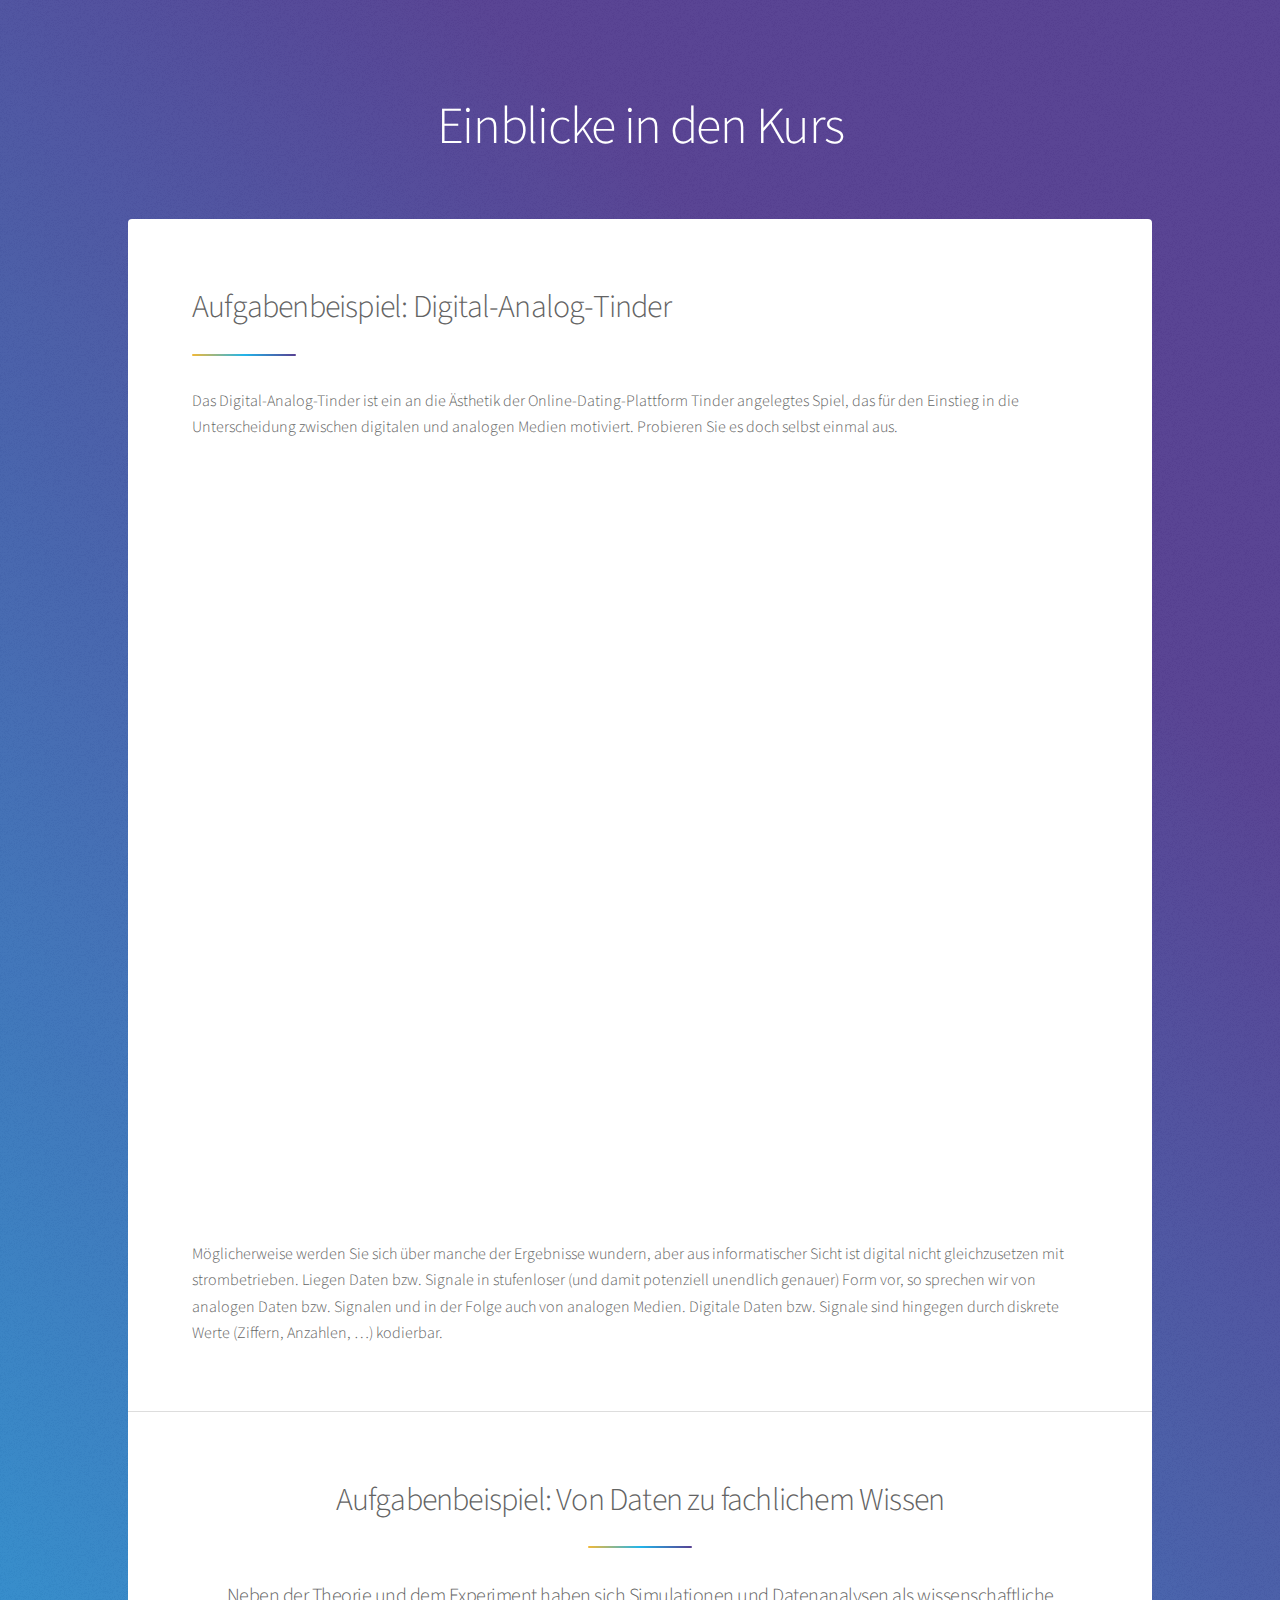
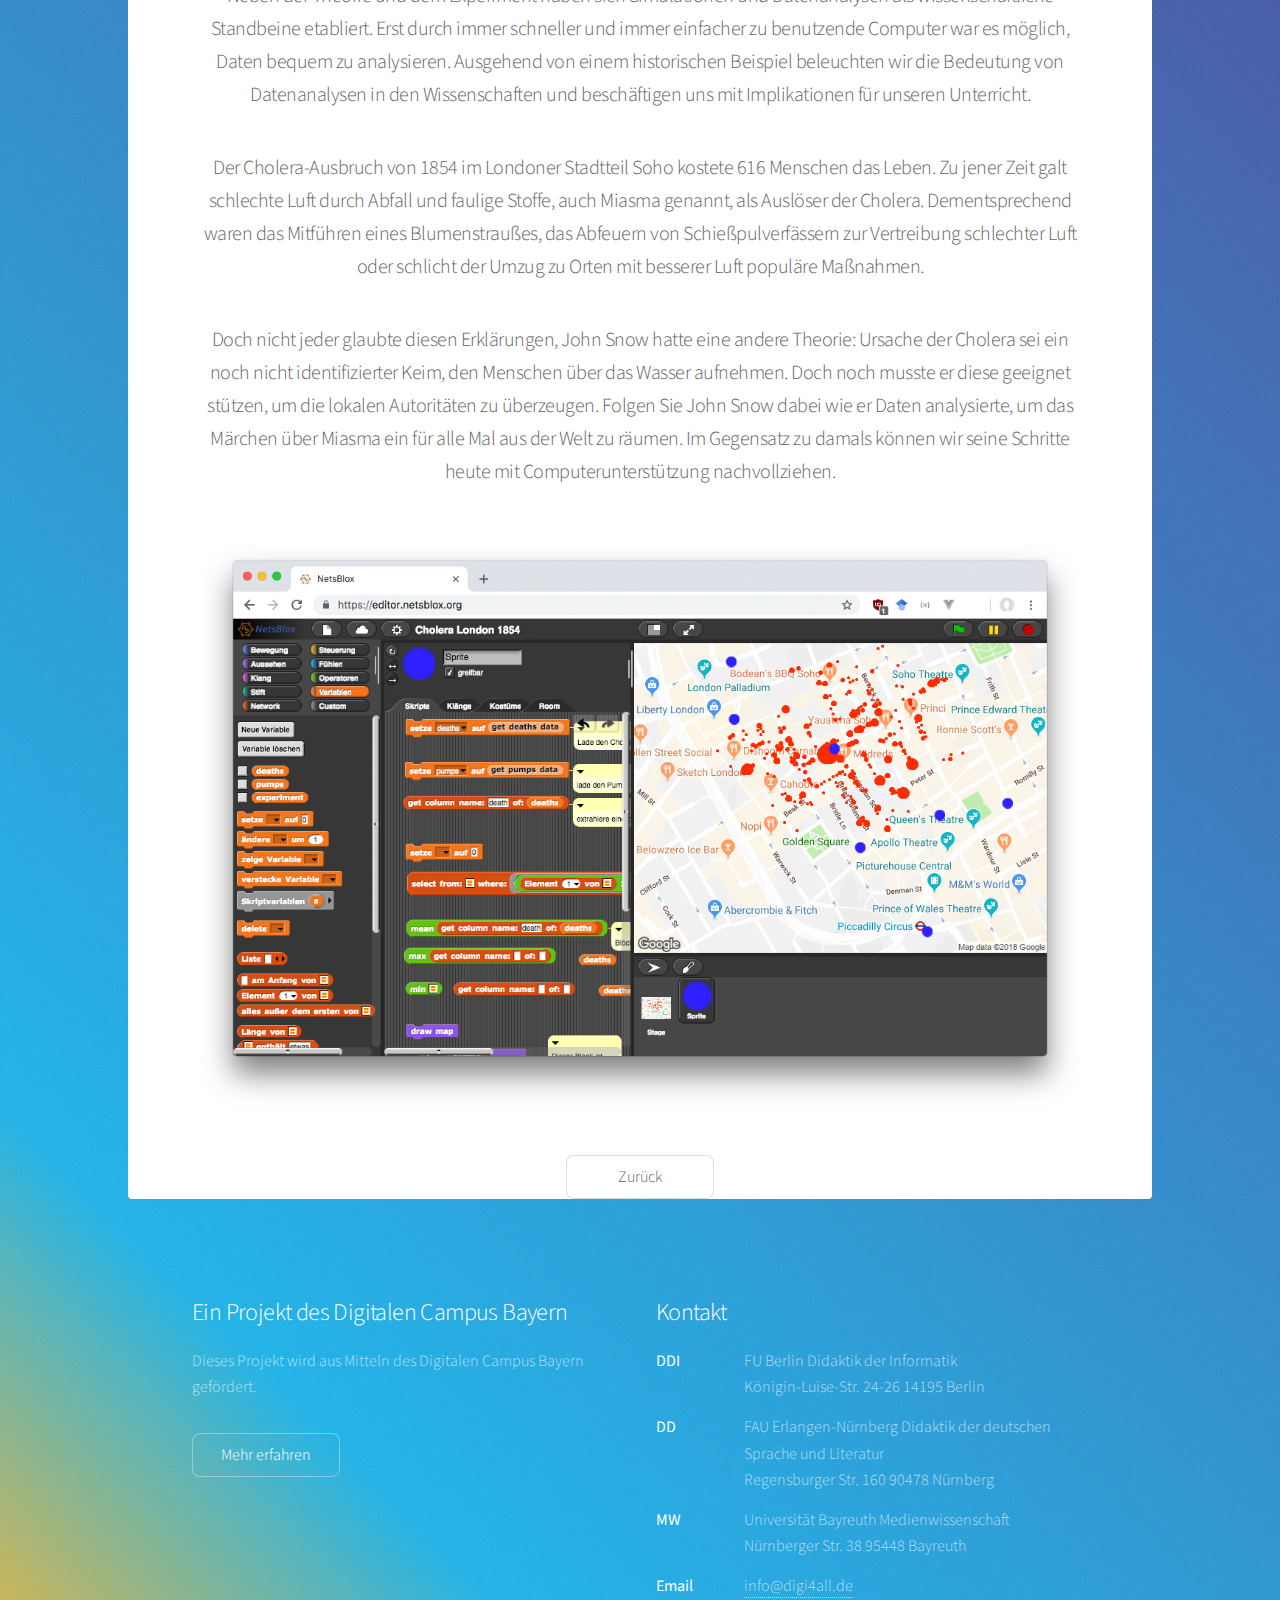
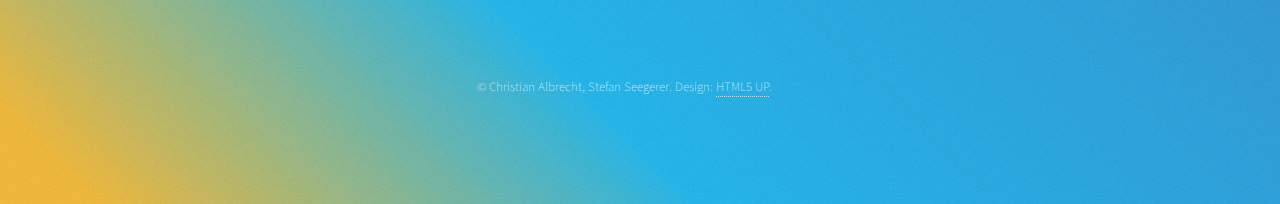
==== commit c14652c3: "Update details.html" ====
--- a/details.html
+++ b/details.html
@@ -35,7 +35,7 @@
 											<h2>Aufgabenbeispiel: Digital-Analog-Tinder</h2>
 										</header>
 										<p>Das Digital-Analog-Tinder ist ein an die Ästhetik der Online-Dating-Plattform Tinder angelegtes Spiel, das für den Einstieg in die Unterscheidung zwischen digitalen und analogen Medien motiviert. Probieren Sie es doch selbst einmal aus.</p>
-                                        <iframe src="http://www.stefanseegerer.de/digi4all-interactives/digital-analog-tinder/index.html?comments" width="100%" height="760px"> </iframe>
+                                        <iframe src="https://www.stefanseegerer.de/digi4all-interactives/digital-analog-tinder/index.html?comments" width="100%" height="760px"> </iframe>
                                         <p>Möglicherweise werden Sie sich über manche der Ergebnisse wundern, aber aus informatischer Sicht ist digital nicht gleichzusetzen mit strombetrieben. Liegen Daten bzw. Signale in stufenloser (und damit potenziell unendlich genauer) Form vor, so sprechen wir von analogen Daten bzw. Signalen und in der Folge auch von analogen Medien. Digitale Daten bzw. Signale sind hingegen durch diskrete Werte (Ziffern, Anzahlen, …) kodierbar.</p>
 									</div>
 								</div>
@@ -56,15 +56,15 @@
 							</section>
 
 						<!-- Second Section -->
-							<section id="second" class="main special">
+						<!--	<section id="second" class="main special">
 								<header class="major">
 									<h2>Weiteres Material</h2>
 									<p>In Zukunft werden wir Ihnen hier die gesammelten Kursmaterialien aufbereitet zur Verfügung stellen. Schauen Sie zu einem späteren Zeitpunkt erneut vorbei.</p>
-								</header>
+								</header>-->
                                 <footer>
                                     
                                     <ul class="actions special">
-										<li><a href="main.html" class="button">Zurück</a></li>
+										<li><a href="index.html" class="button">Zurück</a></li>
 									</ul>
 
                                 </footer>
@@ -110,4 +110,4 @@
 
 	
 </body>
-</html>+</html>
--- a/assets/css/main.css
+++ b/assets/css/main.css
@@ -100,10 +100,10 @@
 
 	body {
 		background-color: #935d8c;
-		background-image: url("images/overlay.png"), -moz-linear-gradient(45deg, #e37682 15%, #5f4d93 85%);
-		background-image: url("images/overlay.png"), -webkit-linear-gradient(45deg, #e37682 15%, #5f4d93 85%);
-		background-image: url("images/overlay.png"), -ms-linear-gradient(45deg, #e37682 15%, #5f4d93 85%);
-		background-image: url("images/overlay.png"), linear-gradient(45deg, #e37682 15%, #5f4d93 85%);
+		background-image: url("images/overlay.png"), -moz-linear-gradient(45deg, #F2B837 2%, #21B5EA 15%, #574092 83%);
+		background-image: url("images/overlay.png"), -webkit-linear-gradient(45deg, #F2B837 2%, #21B5EA 15%, #574092 83%);
+		background-image: url("images/overlay.png"), -ms-linear-gradient(45deg, #F2B837 2%, #21B5EA 15%, #574092 83%);
+		background-image: url("images/overlay.png"), linear-gradient(45deg, #F2B837 2%, #21B5EA 15%, #574092 83%);
 	}
 
 		body.is-preload *, body.is-preload *:before, body.is-preload *:after {
@@ -2981,13 +2981,12 @@
 			display: inline-block;
 			margin-left: 4em;
 			padding: 0.65em;
-			border-radius: 100%;
+			border-radius: 5%;
 			border: solid 1px;
 		}
 
 			.spotlight .image img {
 				display: block;
-				border-radius: 100%;
 				width: 16em;
 			}
 
@@ -3526,10 +3525,10 @@
 
 		#main header.major h2:after {
 			background-color: #dddddd;
-			background-image: -moz-linear-gradient(90deg, #efa8b0, #a89cc8, #8cc9f0);
-			background-image: -webkit-linear-gradient(90deg, #efa8b0, #a89cc8, #8cc9f0);
-			background-image: -ms-linear-gradient(90deg, #efa8b0, #a89cc8, #8cc9f0);
-			background-image: linear-gradient(90deg, #efa8b0, #a89cc8, #8cc9f0);
+			background-image: -moz-linear-gradient(90deg, #F2B837, #21B5EA, #574092);
+			background-image: -webkit-linear-gradient(90deg, #F2B837, #21B5EA, #574092);
+			background-image: -ms-linear-gradient(90deg, #F2B837, #21B5EA, #574092);
+			background-image: linear-gradient(90deg, #F2B837, #21B5EA, #574092);
 		}
 
 		#main table tbody tr {
@@ -3787,4 +3786,4 @@
     margin-left: 2em;
     margin-top: 0em;
     padding: 0;
-}+}
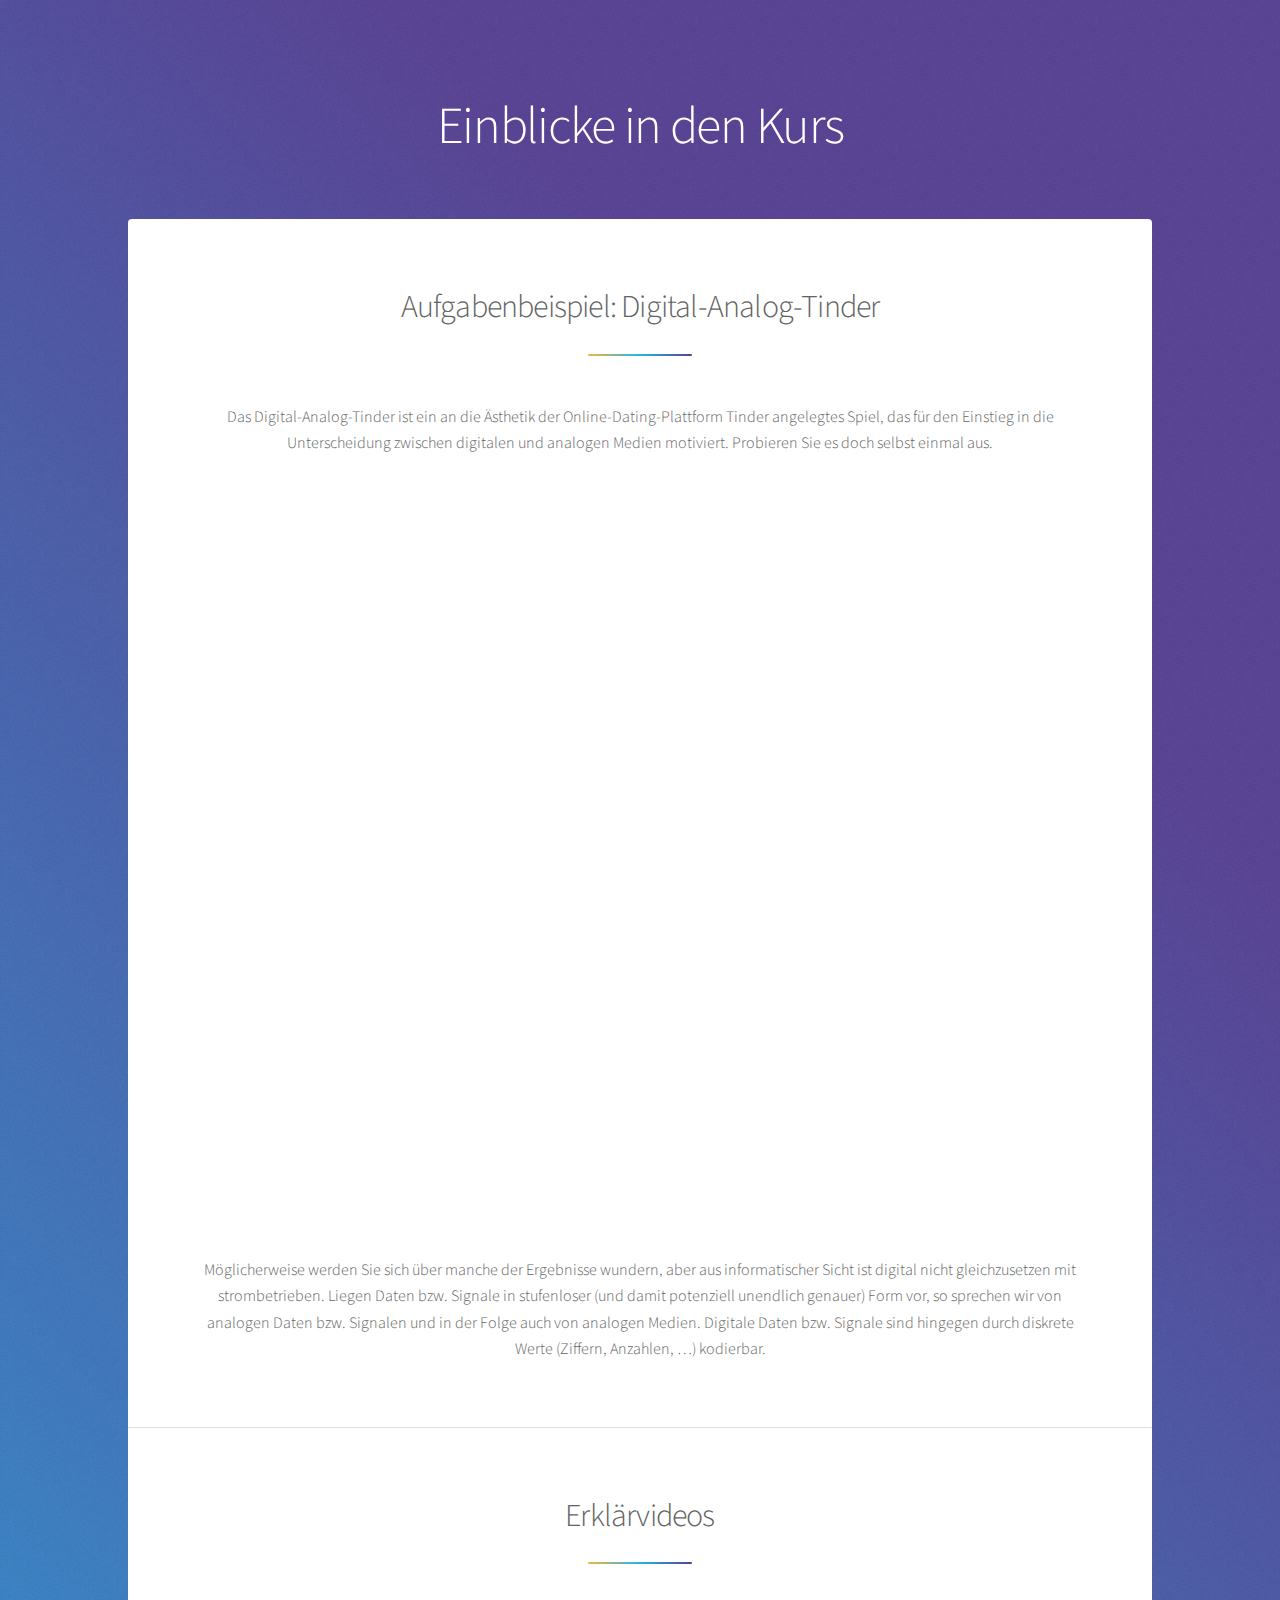
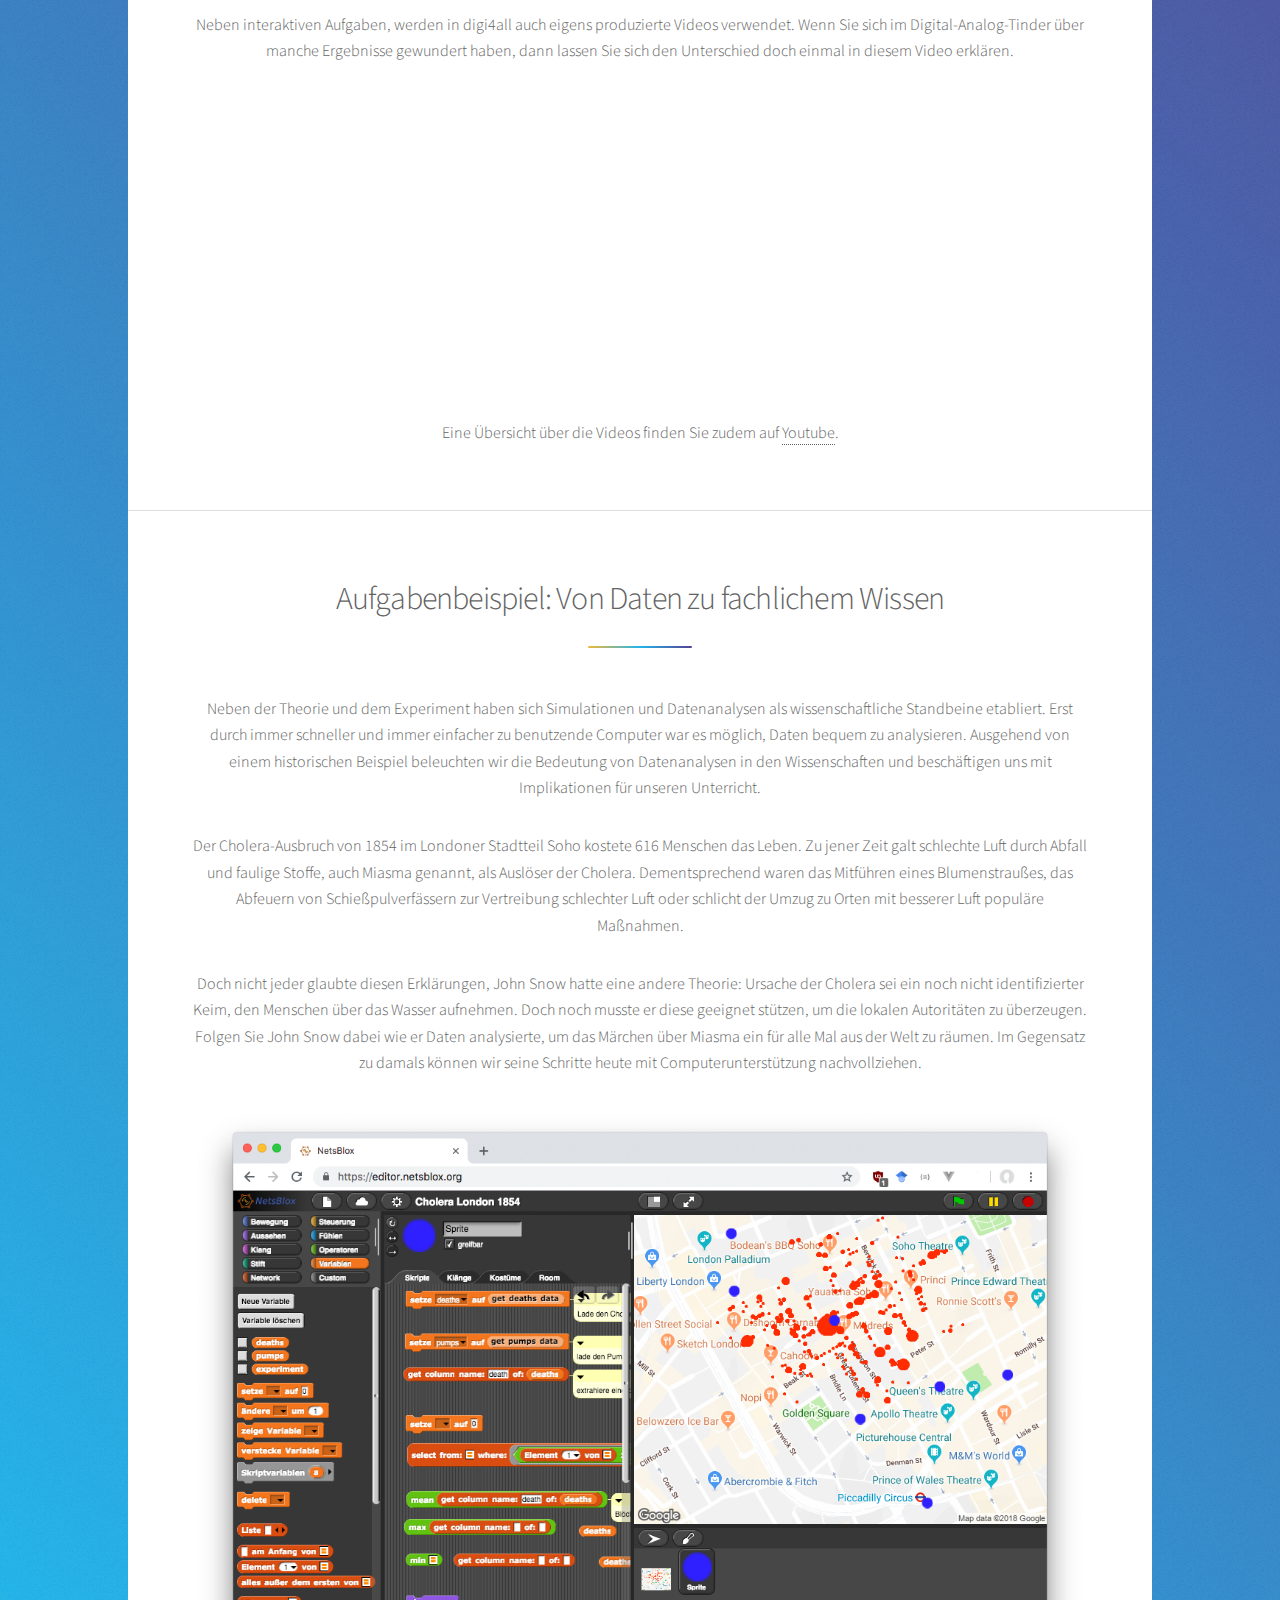
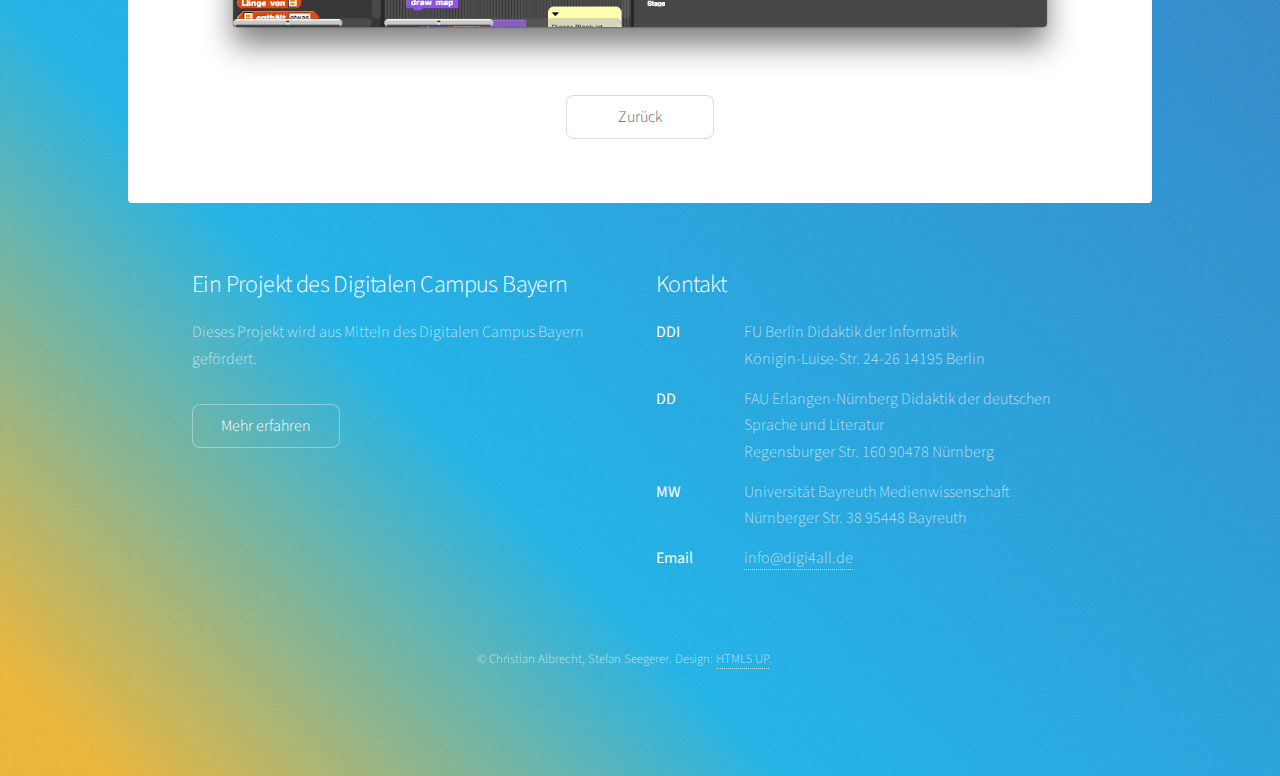
==== commit be068778: "video hinzugefuegt" ====
--- a/details.html
+++ b/details.html
@@ -28,8 +28,7 @@
 					<div id="main">
 
 						<!-- Introduction -->
-							<section id="intro" class="main">
-								<div class="spotlight">
+							<section id="intro" class="main special">
 									<div class="content">
 										<header class="major">
 											<h2>Aufgabenbeispiel: Digital-Analog-Tinder</h2>
@@ -38,29 +37,40 @@
                                         <iframe src="https://www.stefanseegerer.de/digi4all-interactives/digital-analog-tinder/index.html?comments" width="100%" height="760px"> </iframe>
                                         <p>Möglicherweise werden Sie sich über manche der Ergebnisse wundern, aber aus informatischer Sicht ist digital nicht gleichzusetzen mit strombetrieben. Liegen Daten bzw. Signale in stufenloser (und damit potenziell unendlich genauer) Form vor, so sprechen wir von analogen Daten bzw. Signalen und in der Folge auch von analogen Medien. Digitale Daten bzw. Signale sind hingegen durch diskrete Werte (Ziffern, Anzahlen, …) kodierbar.</p>
 									</div>
-								</div>
 							</section>
 
 						<!-- First Section -->
-							<section id="first" class="main special">
+						<section id="first" class="main special">
+                            									<div class="content">
+
+								<header class="major">
+									<h2>Erklärvideos</h2>
+                                    								</header>
+
+									<p>Neben interaktiven Aufgaben, werden in digi4all auch eigens produzierte Videos verwendet. Wenn Sie sich im Digital-Analog-Tinder über manche Ergebnisse gewundert haben, dann lassen Sie sich den Unterschied doch einmal in diesem Video erklären. </p>
+                                    <iframe width="560" height="315" src="https://www.youtube-nocookie.com/embed/IZUcqFCsKnA" frameborder="0" allow="accelerometer; autoplay; encrypted-media; gyroscope; picture-in-picture" allowfullscreen></iframe>
+                                    <p>Eine Übersicht über die Videos finden Sie zudem auf <a href="https://www.youtube.com/channel/UC0qkvd4qDNdCKidCxQzeOsw">Youtube</a>.</p>
+                            </div>
+							</section>
+                        
+                        <!-- Second Section -->
+
+                        <section id="second" class="main special">
+                            									<div class="content">
+
 								<header class="major">
 									<h2>Aufgabenbeispiel: Von Daten zu fachlichem Wissen</h2>
+                                    								</header>
+
                                     <p>Neben der Theorie und dem Experiment haben sich Simulationen und Datenanalysen als wissenschaftliche Standbeine etabliert. Erst durch immer schneller und immer einfacher zu benutzende Computer war es möglich, Daten bequem zu analysieren. Ausgehend von einem historischen Beispiel beleuchten wir die Bedeutung von Datenanalysen in den Wissenschaften und beschäftigen uns mit Implikationen für unseren Unterricht.</p>
                                     
                                     <p>Der Cholera-Ausbruch von 1854 im Londoner Stadtteil Soho kostete 616 Menschen das Leben. Zu jener Zeit galt schlechte Luft durch Abfall und faulige Stoffe, auch Miasma genannt, als Auslöser der Cholera. Dementsprechend waren das Mitführen eines Blumenstraußes, das Abfeuern von Schießpulverfässern zur Vertreibung schlechter Luft oder schlicht der Umzug zu Orten mit besserer Luft populäre Maßnahmen.</p>
                                         
                                     <p>Doch nicht jeder glaubte diesen Erklärungen, John Snow hatte eine andere Theorie: Ursache der Cholera sei ein noch nicht identifizierter Keim, den Menschen über das Wasser aufnehmen. Doch noch musste er diese geeignet stützen, um die lokalen Autoritäten zu überzeugen. Folgen Sie John Snow dabei wie er Daten analysierte, um das Märchen über Miasma ein für alle Mal aus der Welt zu räumen. Im Gegensatz zu damals können wir seine Schritte heute mit Computerunterstützung nachvollziehen.</p>
-								</header>
+                                    
+                                <img src="images/netsblox.png" width="100%"/>
 								
-                                <img src="images/netsblox.png" width="100%"/>
-							</section>
-
-						<!-- Second Section -->
-						<!--	<section id="second" class="main special">
-								<header class="major">
-									<h2>Weiteres Material</h2>
-									<p>In Zukunft werden wir Ihnen hier die gesammelten Kursmaterialien aufbereitet zur Verfügung stellen. Schauen Sie zu einem späteren Zeitpunkt erneut vorbei.</p>
-								</header>-->
+                            </div>
                                 <footer>
                                     
                                     <ul class="actions special">
@@ -69,6 +79,7 @@
 
                                 </footer>
 							</section>
+
 
 					</div>
 
